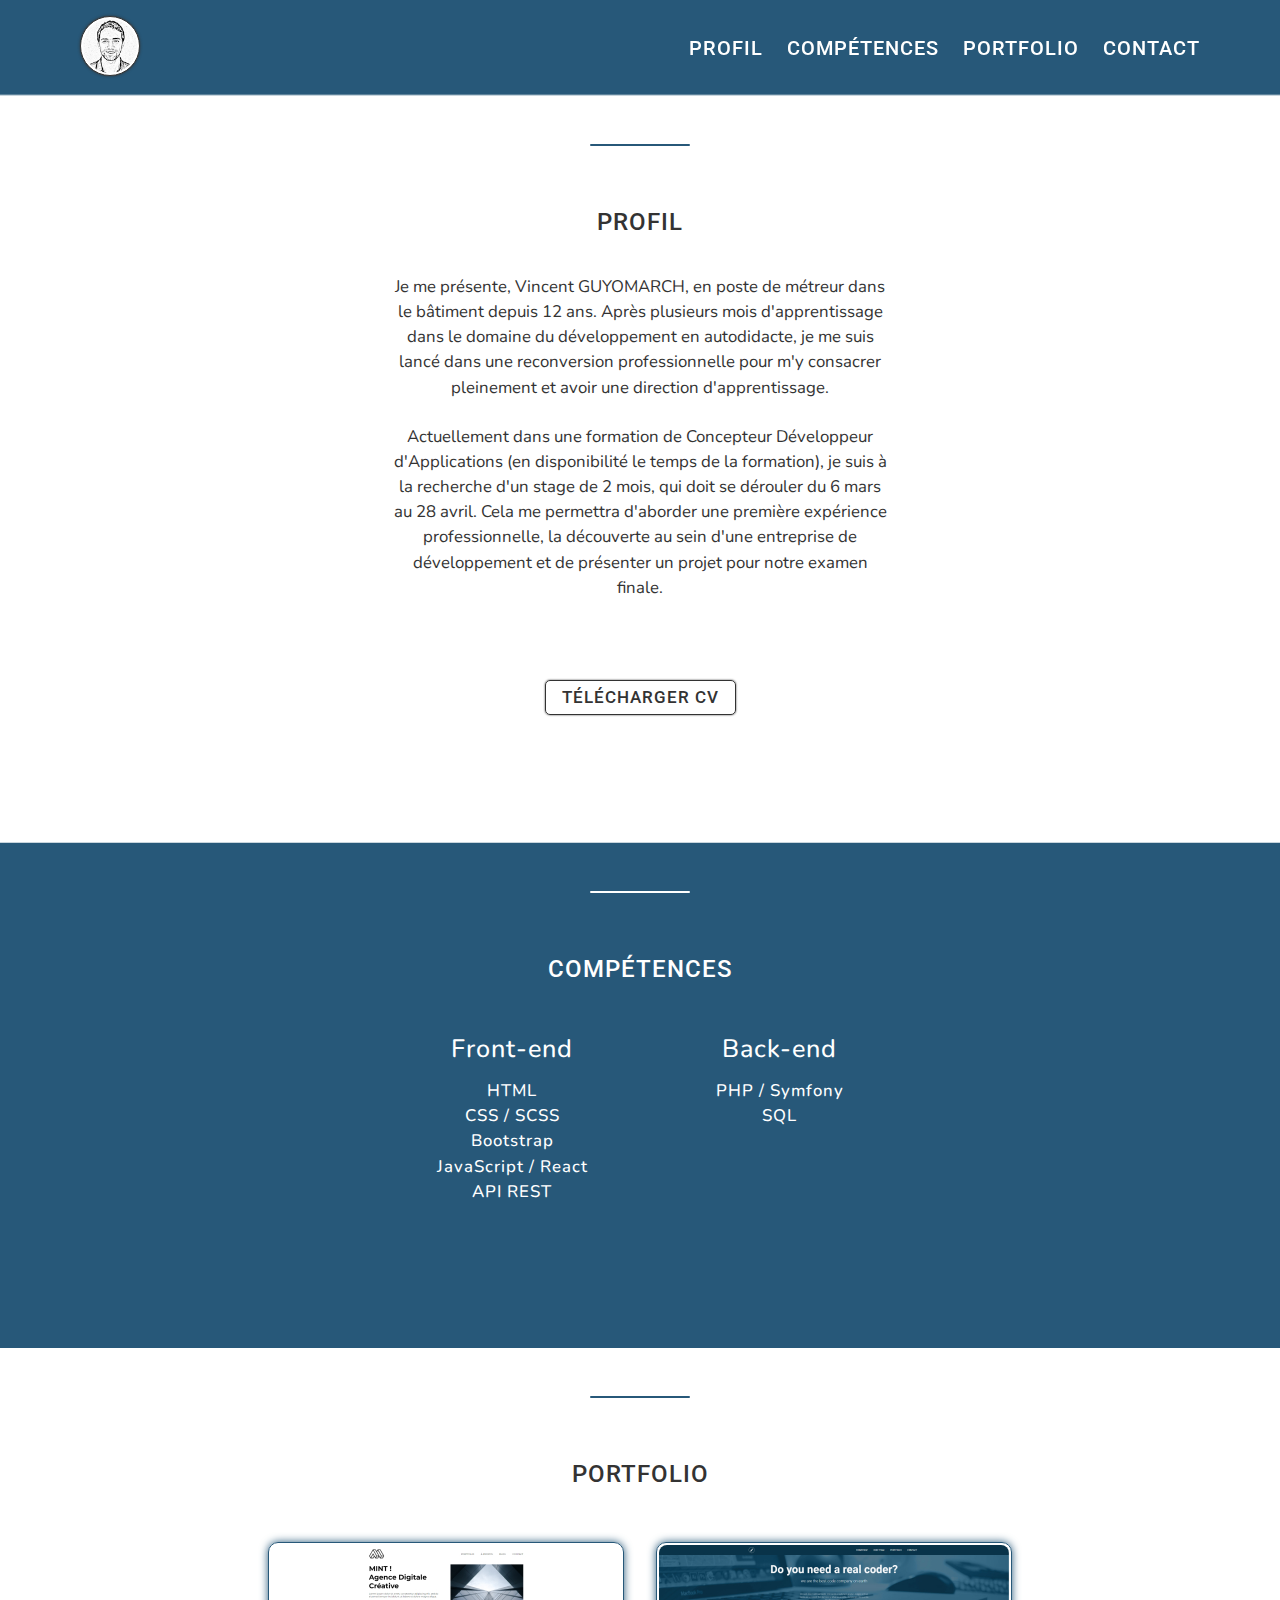
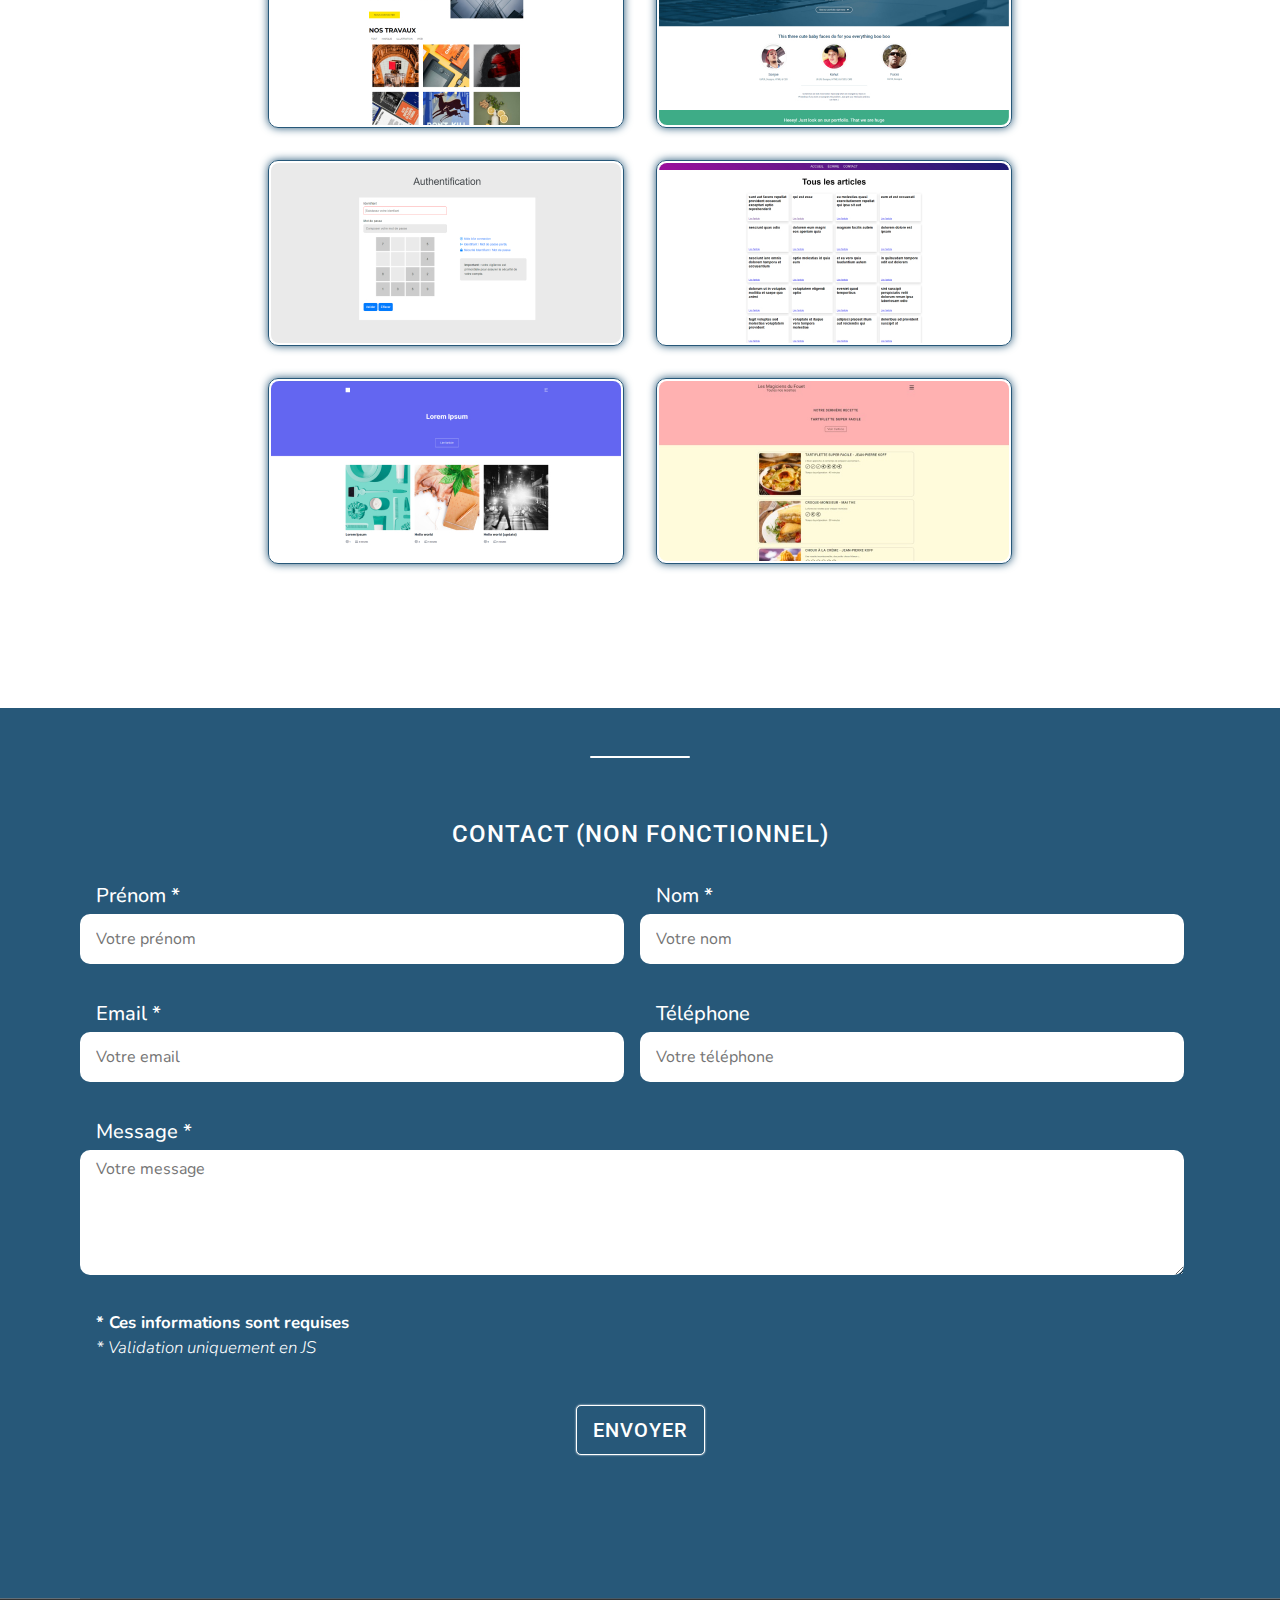
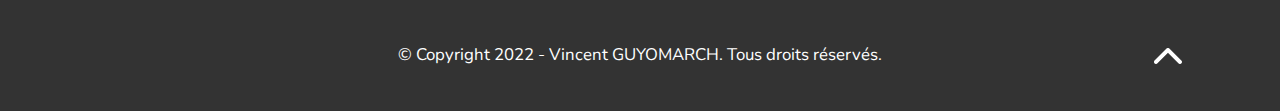
==== index.html @ 2be9b765 "modifiy .git" ====
<!DOCTYPE html>
<html lang="fr">
    <head>
        <meta charset="UTF-8">
        <meta name="viewport" content="width=device-width, initial-scale=1.0">
        <title>Portfolio</title>
        <meta name="description" content="">
        <link rel="stylesheet" href="assets/css/style.css">
        <link rel="preconnect" href="https://fonts.googleapis.com">
        <link rel="preconnect" href="https://fonts.gstatic.com" crossorigin>
        <link href="https://fonts.googleapis.com/css2?family=Nunito:ital,wght@0,200;0,300;0,400;0,500;0,600;0,700;0,800;0,900;0,1000;1,200;1,300;1,400;1,500;1,600;1,700;1,800;1,900;1,1000&family=Roboto:ital,wght@0,100;0,300;0,400;0,500;0,700;0,900;1,100;1,300;1,400;1,500;1,700;1,900&display=swap" rel="stylesheet">
    </head>

    <body class="wrapper">
        <header class="maxWidthBodyBlue">
            <a href="https://www.linkedin.com/in/vincent-guyomarch-9aa3a8105/" target="_blank"><img class="profil" src="assets/images/profil.jpg" alt="profil"></a>
            <nav>
                <ul>
                    <li><a href="#profilId">Profil</a></li>
                    <li><a href="#skillsId">Compétences</a></li>
                    <li><a href="#portfolioId">Portfolio</a></li>
                    <li><a href="#contactId">Contact</a></li>
                </ul>
                <button class="responsive-nav-btn">
                    <img src="assets/images/menu.png" alt="icone menu">
                </button>
            </nav>
        </header>

        <section class="profil" id="profilId">
            <div class="blueDivider"></div>
            <h1>Profil</h1>
            <p>
            Je me présente, Vincent GUYOMARCH, en poste de métreur dans le bâtiment depuis 12 ans. Après plusieurs mois d'apprentissage dans le domaine du développement en autodidacte, je me suis lancé dans une reconversion professionnelle pour m'y consacrer pleinement et avoir une direction d'apprentissage. 
            </p>
            <p>
            Actuellement dans une formation de Concepteur Développeur d'Applications (en disponibilité le temps de la formation), je suis à la recherche d'un stage de 2 mois, qui doit se dérouler du 6 mars au 28 avril.
            Cela me permettra d'aborder une première expérience professionnelle, la découverte au sein d'une
            entreprise de développement et de présenter un projet pour notre examen finale. 
            </p>
            <a href="assets/documents/CV_developpeur.pdf" target="_blank">Télécharger CV</a>
        </section>
        
        <section class="maxWidthBodyBlue skills" id="skillsId">
            <div class="whiteDivider"></div>
            <h1>Compétences</h1>
            <div class="containerSkills">
                <div class="cardSkills">
                    <h2>Front-end</h2>
                    <ul>
                        <li>HTML</li>
                        <li>CSS / SCSS</li>
                        <li>Bootstrap</li>
                        <li>JavaScript / React</li>
                        <li>API REST</li>
                    </ul>
                </div>
                <div class="cardSkills">
                    <h2>Back-end</h2>
                    <ul>
                        <li>PHP / Symfony</li>
                        <li>SQL</li>
                    </ul>
                </div>
            </div>
        </section>
        
        <section class="portfolio" id="portfolioId">
            <div class="blueDivider"></div>
            <h1>Portfolio</h1>
            <div class="containerPortfolio">
                <article>
                    <img src="assets/images/mint.jpg" alt="mint">
                    <div class="overlay">
                        <p>HTML / CSS</p>
                        <a href="https://vinyug.github.io/MINT/" target="_blank">Visiter</a>
                    </div>
                </article>
                
                <article>
                    <img src="assets/images/codeCompany.jpg" alt="Code company">
                    <div class="overlay">
                        <p>Bootstrap</p>
                        <a href="https://vinyug.github.io/tp-Code_Company/" target="_blank">Visiter</a>
                    </div>
                </article>
                
                <article>
                    <img src="assets/images/authentificator.jpg" alt="authentificator">
                    <div class="overlay">
                        <p>
                        HTML / CSS / JS / API REST <br>
                        login : eric@free.fr / 123456
                        </p>
                        
                        <a href="https://vinyug.github.io/authentificator/" target="_blank">Visiter</a>
                    </div>
                </article>
                
                <article>
                    <img src="assets/images/reactApp.jpg" alt="reactApp">
                    <div class="overlay">
                        <p>HTML / CSS / React</p>
                        <a href="https://vinyug.github.io/blog-react" target="_blank">Visiter</a>
                    </div>
                </article>
                
                <article>
                    <img src="assets/images/square.jpg" alt="square">
                    <div class="overlay">
                        <p>HTML / CSS / PHP</p>
                        <a href="https://github.com/Vinyug/square-site" target="_blank">GitHub</a>
                    </div>
                </article>

                <article>
                    <img src="assets/images/magiciens-du-fouet.jpg" alt="magiciens-du-fouet">
                    <div class="overlay">
                        <p>HTML / CSS / JS / PHP</p>
                        <a href="https://github.com/Vinyug/les_magiciens_du_fouet" target="_blank">GitHub</a>
                    </div>
                </article>
            </div>

        </section>

        <section class="maxWidthBodyBlue contact" id="contactId">
            <div class="whiteDivider"></div>
            <h1>Contact (non fonctionnel)</h1>
            <form id="contact-form" method="post" action="" role="form">
                <div class="inputFlex">
                    <label for="firstname">Prénom *</label>
                    <input type="text" id="firstname" name="firstname" class="" placeholder="Votre prénom" value="">
                    <p class="comments" id="commentFirstname"></p>
                </div>
                
                <div class="inputFlex">
                    <label for="name">Nom *</label>
                    <input type="text" id="name" name="name" class="" placeholder="Votre nom" value="">
                    <p class="comments" id="commentName"></p>
                </div>
                
                <div class="inputFlex">
                    <label for="email">Email *</label>
                    <input type="email" id="email" name="email" class="" placeholder="Votre email" value="">
                    <p class="comments" id="commentEmail"></p>
                </div>
                
                <div class="inputFlex">
                    <label for="phone">Téléphone</label>
                    <input type="tel" id="phone" name="phone" class="" placeholder="Votre téléphone" value="">
                    <p class="comments" id="commentPhone"></p>
                </div>
                
                <div class="textareaFlex">
                    <label for="message">Message *</label>
                    <textarea id="message" name="message" class="" placeholder="Votre message" style="height: 125px;"></textarea>
                    <p class="comments" id="commentMessage"></p>
                </div>
                    
                <span>* Ces informations sont requises</span>
                <span style="font-style: italic; font-weight: 300; margin-top: 0.5rem;">* Validation uniquement en JS</span>

                <input type="button" value="Envoyer">
            </form>
        </section>

        <footer class="maxWidthBodyDark">
            <p>© Copyright 2022 - Vincent GUYOMARCH. Tous droits réservés.</p>
            <a href="#"><img src="assets/images/chevron-up.png" alt="chevron up"></a>
        </footer>

        <script src="assets/js/main.js"></script>
    </body>
</html>
---- assets/css/style.css ----
:root {
    /* debug */
    --alphaColorForDebug: 1;
    /* --gridImageForDebug: url('grid-16x16.png'); */

    /* Wrapper */
    --wrapper: 1120px;

    /* Global colors */
    --white: rgba(255, 255, 255, 1);
    --dark: rgba(51, 51, 51, 1);
    --blue: rgb(39, 88, 121, 1);

    /* Fonts */
    --title: 'Roboto', sans-serif;
    --text: 'Nunito', sans-serif;

}

/* Global */
*, ::after, ::before {
    scroll-padding-top: 95px;
    margin: 0;
    padding: 0;
    box-sizing: border-box;
    font-weight: normal;
    scroll-behavior: smooth;
}
body {
    display: flex;
    flex-direction: column;
    opacity: var(--alphaColorForDebug);
    background-image: var(--gridImageForDebug);
    background-color: var(--white);
    color: var(--dark);
    font-family: var(--text);
    font-size: 1.05rem;
    line-height: 1;
}
.maxWidthBodyBlue {
    background-color: var(--blue);
    box-shadow: 0 0 0 100vmax var(--blue);
    clip-path: inset(0 -100vmax);
}
.maxWidthBodyDark {
    background-color: var(--dark);
    box-shadow: 0 0 0 100vmax var(--dark);
    clip-path: inset(0 -100vmax);
}
.wrapper {
    margin-inline: max(2rem, 50% - var(--wrapper)/2);
}
img {
    max-width: 100%;
    height: auto;
}
section {
    display: flex;
    flex-direction: column;
    text-align: center;
    align-items: center;
    padding-bottom: 4rem;
}
section h1 {
    font-family: var(--title);
    text-transform: uppercase;
    font-size: 1.5rem;
    margin-bottom: 1.5rem;
    font-weight: 500;
    letter-spacing: 1px;
}
.blueDivider {
    margin: 3rem 0 4rem 0;
    width: 100px;
    border-top: 2px solid var(--blue);
    border-radius: 1px;
    
}
.whiteDivider {
    margin: 3rem 0 4rem 0;
    width: 100px;
    border-top: 2px solid var(--white); 
    border-radius: 1px;
}

/* HEADER */
header {
    position: sticky;
    top: 0;
    z-index: 1;
    display: flex;
    justify-content: space-between;
    text-align: center;
    align-items: center;
    padding : 1rem 0;
}
header::after {
    content: "";
    position: absolute;
    bottom: 0;
    border-bottom: 1px solid var(--white);
    box-shadow: 0 0 0 100vmax var(--white);
    clip-path: inset(0 -100vmax);
}
header img.profil {
    width: 60px;
    padding: 2px;
    border: 1px solid var(--dark);
    background-color: var(--white);
    border-radius: 50%;
    box-shadow: 0 0 3px var(--dark);
}
nav ul {
    display: flex;
    justify-content: end;
    list-style-type: none;
}
nav li a {
    font-family: var(--title);
    color: var(--white);
    text-decoration: none;
    text-transform: uppercase;
    font-size: 1.25rem;
    font-weight: 500;
    letter-spacing: 1px;
    margin-left: 1.5rem;
}
nav li a:hover {
    border-bottom: 2px solid var(--white);
    padding-bottom: 0.25rem;
    transition: all 0.3s;
}
.responsive-nav-btn {
    display: none;
    position: absolute;
    top: 32px;
    right: 0;
    width: 32px;
    height: 32px;
    border: none;
    outline: none;
    cursor: pointer;
    background: transparent;
  }
@media screen and (max-width: 807px) {
    .responsive-nav-btn {
        display: block;
    }
    header {
        flex-direction: column;
        align-items: center;
        text-align: center;
    }
    header img.profil {
        position: absolute;
        left: 0;
    }
    nav {
        margin-top: 63px;
    }
    nav ul {
        display: none;
        flex-direction: column;
    }
    nav ul li  {
        margin: 1rem 0;
    }
    nav ul li a {
        margin-left: 0;
    }
    .active-nav {
        display: flex;
    }
}

/* SECTION PROFIL */
section.profil p {
    max-width: 500px;
    margin: 1rem 0 0.5rem 0;
    line-height: 1.5;
}
section.profil p:nth-child(4) {
    max-width: 500px;
    margin: 1rem 0 5rem 0;
    line-height: 1.5;
}
section.profil a {
    color: var(--dark);
    font-family: var(--title);
    font-weight: 500;
    text-decoration: none;
    text-transform: uppercase;
    border: 1px solid var(--dark);
    border-radius: 5px;
    box-shadow: 0 0 2px var(--dark);
    padding: 0.5rem 1rem;
    margin-bottom: 4rem;
    letter-spacing: 1px;
    transition: all 0.4s;
}
section.profil a:hover {
    color: var(--blue);
    border-color: var(--blue);
    box-shadow: 0 0 8px var(--blue);
    transition: all 0.4s;
}

/* SECTION SKILLS */
section.skills {
    color: var(--white);
}
section.skills .containerSkills {
    display: flex;
    justify-content: center;
    text-align: center;
    align-items: flex-start;
    gap: 8rem;
    margin: 2rem 0 5rem 0;
}
section.skills .containerSkills h2 {
    font-weight: 500;
    margin-bottom: 1rem;
    letter-spacing: 1px;
}
section.skills .containerSkills ul li {
    list-style-type: none;
    line-height: 1.5;
    font-weight: 500;
    letter-spacing: 1px;
}
@media screen and (max-width: 807px) {
    section.skills .containerSkills {
        flex-direction: column;
        align-items: center;
        gap: 4rem;
    }
}

/* SECTION PORTFOLIO */
section.portfolio .containerPortfolio {
    display: flex;
    flex-wrap: wrap;
    justify-content: center;
    text-align: center;
    align-items: center;
    gap: 2rem;
    margin: 2rem 0 5rem 0;
}
section.portfolio article {
    position: relative;
    width: 356px;
    height: 186px;
    border: 1px solid var(--blue);
    padding: 2px;
    border-radius: 10px;
    box-shadow: 0 0 8px var(--blue);
    transition: all 0.5s;
}
section.portfolio article img {
    width: 350px;
    height: 180px;
    border-radius: 8px;
}
section.portfolio article .overlay {
    opacity: 0;
    transition: opacity 0.5s;
}
section.portfolio article:hover {
    transform: scale(1.08);
    transition: all 0.5s;
}
section.portfolio article:hover .overlay {
    display: block;
    position: absolute;
    border-radius: 8px;
    height: 98%;
    width: 99%;
    top: 50%;
    left: 50%;
    transform: translate(-50%, -50%);
    background-color: var(--blue);
    opacity: 0.8;
    transition: opacity 0.5s;
}
section.portfolio article .overlay p {
    position: absolute;
    width: 300px;
    top: 40%;
    left: 50%;
    transform: translate(-50%, -50%);
    color: var(--white);
    font-weight: 500;
}
section.portfolio article .overlay a {
    position: absolute;
    width: 120px;
    top: 70%;
    left: 50%;
    transform: translate(-50%, -50%);
    text-decoration: none;
    color: var(--white);
    padding: 0.5rem 0;
    border: 1px solid var(--white);
    border-radius: 5px;
    font-weight: 500;
}
@media screen and (max-width: 445px) {
    section.portfolio article {
        max-width: 226px;
        height: auto;
    }
    section.portfolio article img {
        max-width: 220px;
        height: auto;
    }
    section.portfolio article p {
        font-size: 0.8rem;
    }
}

/* SECTION CONTACT */
section.contact {
    color: var(--white);
}
section.contact form {
    margin: 1rem 0 5rem 0;
    display: flex;
    flex-direction: row;
    flex-wrap: wrap;
    justify-content: start;
    text-align: center;
    align-items: center;
    width: 100%;
}
section.contact form .inputFlex {
    display: flex;
    flex-direction: column;
    justify-content: start;
    text-align: left;
    align-items: left;
    flex: 1 0 45%;
}
section.contact form .textareaFlex {
    display: flex;
    flex-direction: column;
    justify-content: start;
    text-align: left;
    align-items: left;
    flex: 1 0 100%;
}
section.contact form label {
    margin: 0 1rem 0.5rem 1rem;
    font-size: 1.25rem;
    font-weight: 500;
}
section.contact form input, section.contact form textarea {
    font-family: var(--text);
    font-size: 1rem;
    height: 50px;
    outline: none;
    border: none;
    border-radius: 10px;
    padding: 0.5rem 1rem;
    margin: 0 1rem 2.5rem 0;
}
section.contact form input.commentError, section.contact form textarea.commentError {
    margin: 0 1rem 0 0;
}
section.contact form input:focus, section.contact form textarea:focus {
    outline: 1px solid var(--dark);
    box-shadow: 0 0 6px var(--white);
}
section.contact form .comments {
    display: none;
    height: 1.5rem;
    margin: 0.5rem 0 0.5rem 1rem;
    font-style: italic;
}
section.contact form .comments-active {
    display: block;
}
section.contact form span {
    flex: 0 0 100%;
    text-align: left;
    margin-left: 1rem;
}
section.contact form span {
    font-weight: bold;
}
section.contact form input[type="button"] {
    outline: none;
    cursor: pointer;
    color: var(--white);
    background-color: var(--blue);
    font-family: var(--title);
    font-size: 1.25rem;
    font-weight: 500;
    text-transform: uppercase;
    border: 1px solid var(--white);
    border-radius: 5px;
    box-shadow: 0 0 2px var(--white);
    margin: 3rem auto 0;
    padding: 0.5rem 1rem;
    letter-spacing: 1px;
    transition: all 0.4s;
}
section.contact form input[type="button"]:hover {
    color: var(--blue);
    background-color: var(--white);
    border-color: var(--blue);
    box-shadow: 0 0 6px var(--white);
    transition: all 0.4s;
}

@media screen and (max-width: 807px) {
    section.contact form input, section.contact form textarea {
        margin: 0 1rem 3.5rem 0;
    }
    section.contact form .comments {
        margin: 0.5rem 0 1.5rem 1rem;
    }
}
/* FOOTER */
footer {
    position: relative;
    color: var(--white);
    text-align: center;
    padding: 3rem;
}
footer a {
    position: absolute;
    bottom: 34px;
    right: 1rem;
    transition: all 0.5s;
}
footer a:hover {
    transform: scale(1.2);
    transition: all 0.5s;
    bottom: 31px;
}
@media screen and (max-width: 807px) {
    footer {
        display: flex;
        flex-direction: column;
        text-align: center;
        align-items: center;
    }
    footer p {
        order: 2;
    }
    footer a {
        position: static;
        margin-bottom: 0.5rem;
        order: 1;
    }
}
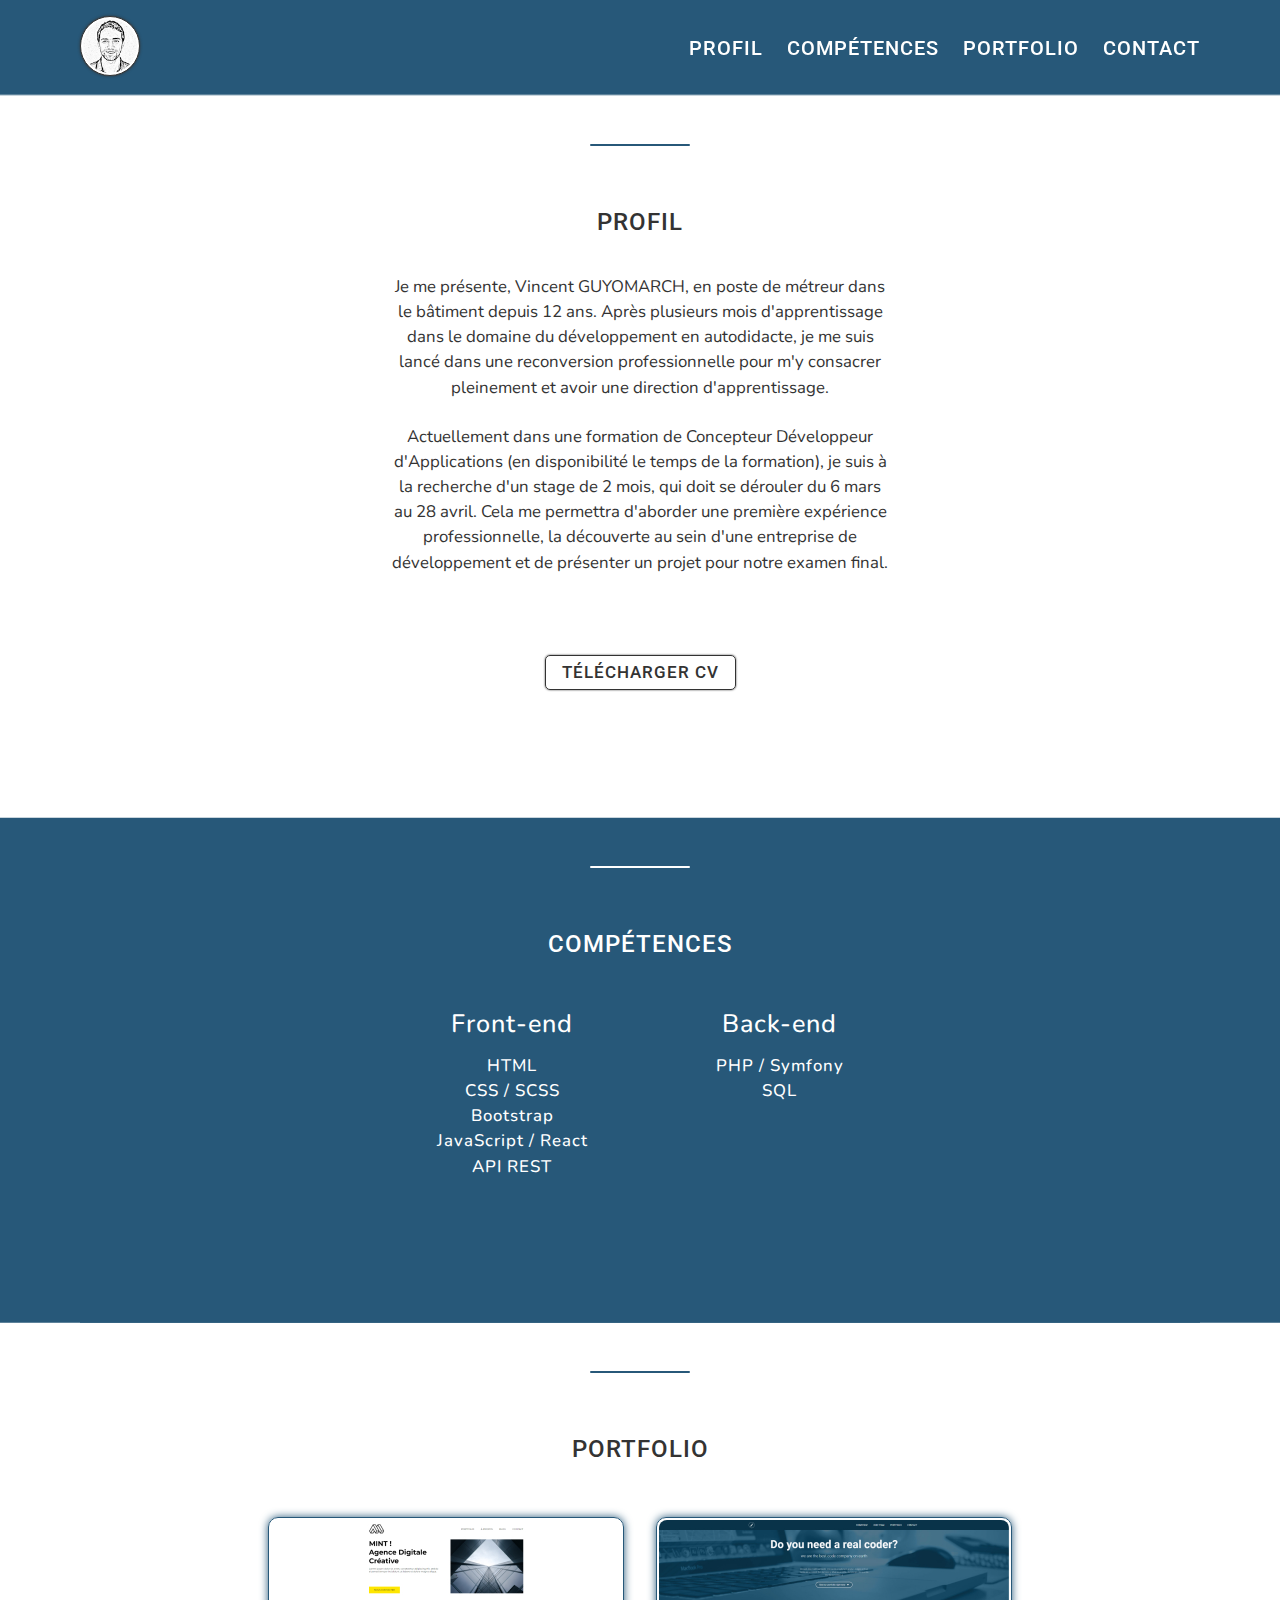
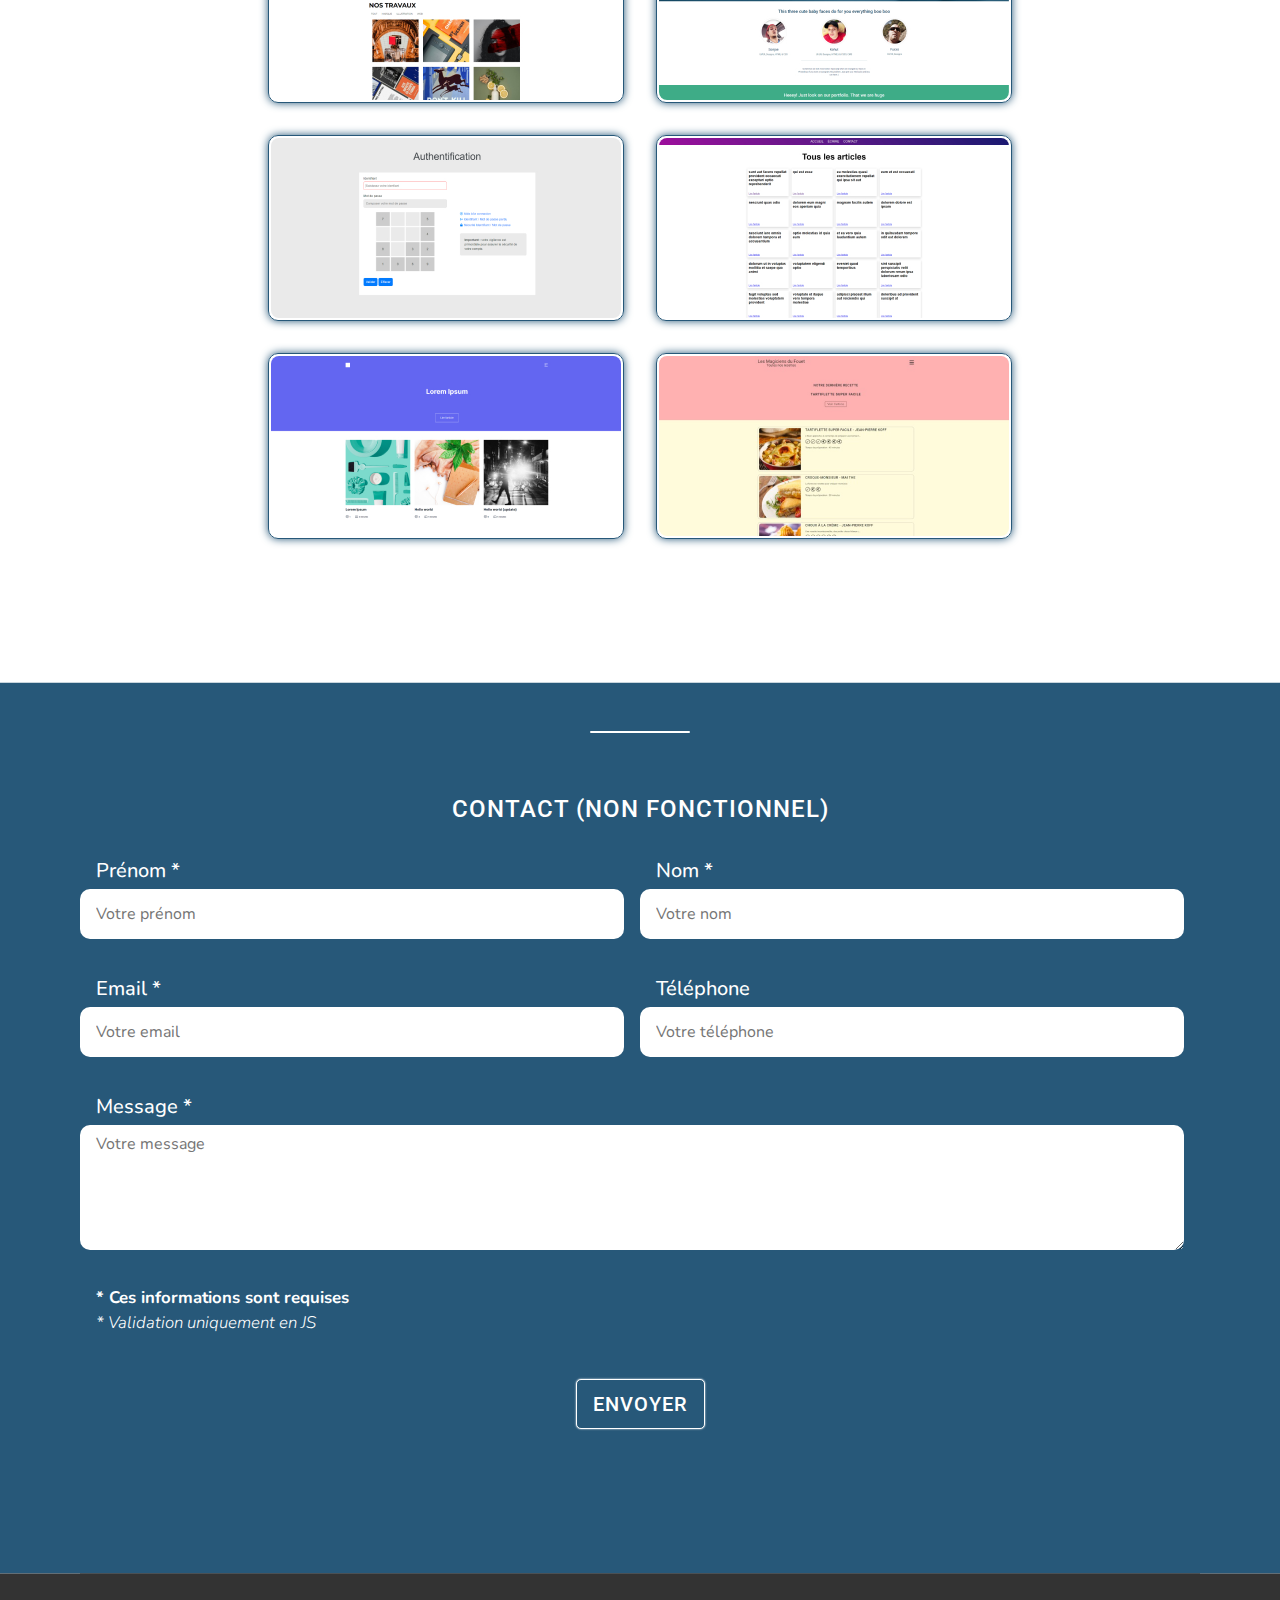
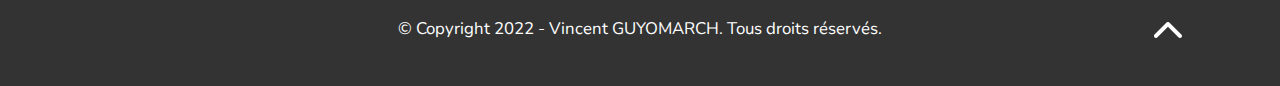
==== commit 13c4649c: "html" ====
--- a/index.html
+++ b/index.html
@@ -36,7 +36,7 @@
             <p>
             Actuellement dans une formation de Concepteur Développeur d'Applications (en disponibilité le temps de la formation), je suis à la recherche d'un stage de 2 mois, qui doit se dérouler du 6 mars au 28 avril.
             Cela me permettra d'aborder une première expérience professionnelle, la découverte au sein d'une
-            entreprise de développement et de présenter un projet pour notre examen finale. 
+            entreprise de développement et de présenter un projet pour notre examen final. 
             </p>
             <a href="assets/documents/CV_developpeur.pdf" target="_blank">Télécharger CV</a>
         </section>
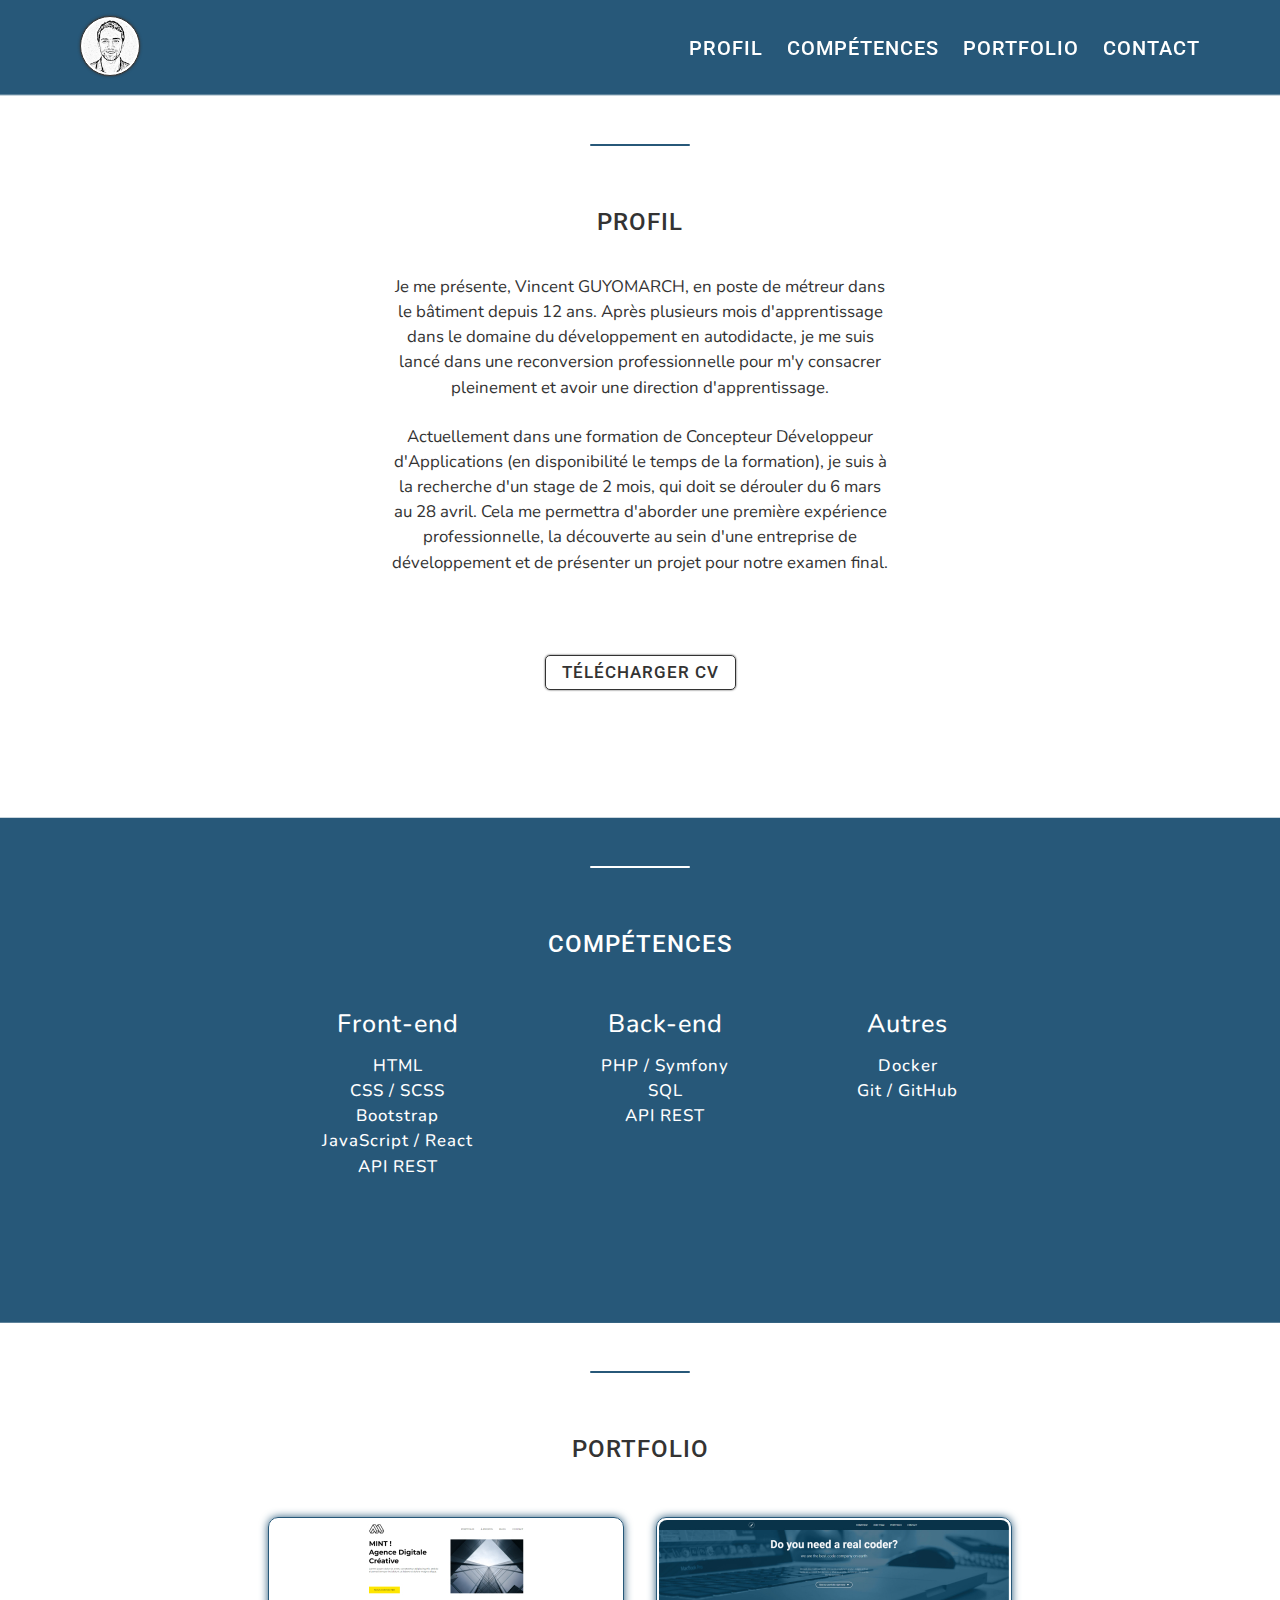
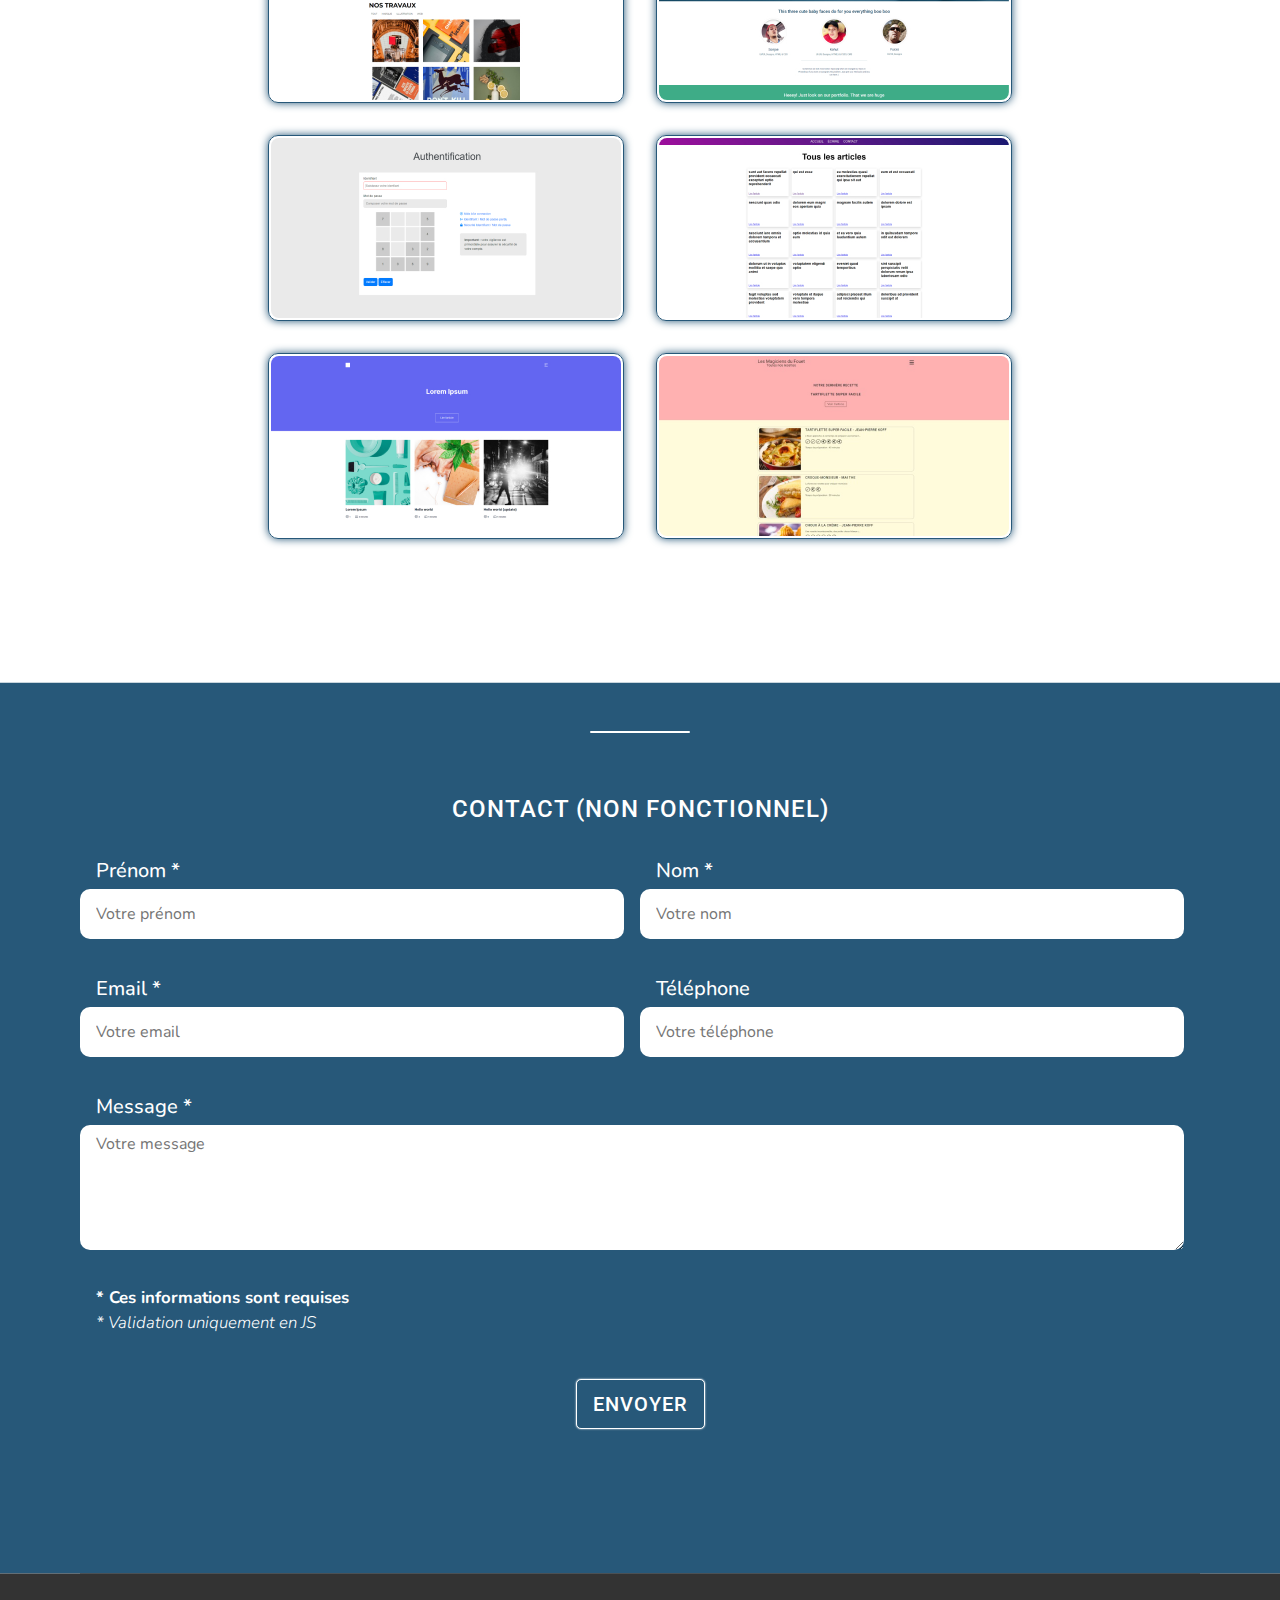
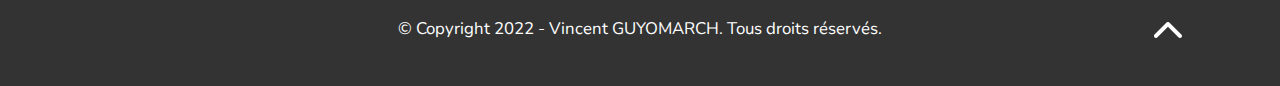
==== commit 5464dedf: "update 26/01/2023" ====
--- a/index.html
+++ b/index.html
@@ -60,6 +60,14 @@
                     <ul>
                         <li>PHP / Symfony</li>
                         <li>SQL</li>
+                        <li>API REST</li>
+                    </ul>
+                </div>
+                <div class="cardSkills">
+                    <h2>Autres</h2>
+                    <ul>
+                        <li>Docker</li>
+                        <li>Git / GitHub</li>
                     </ul>
                 </div>
             </div>
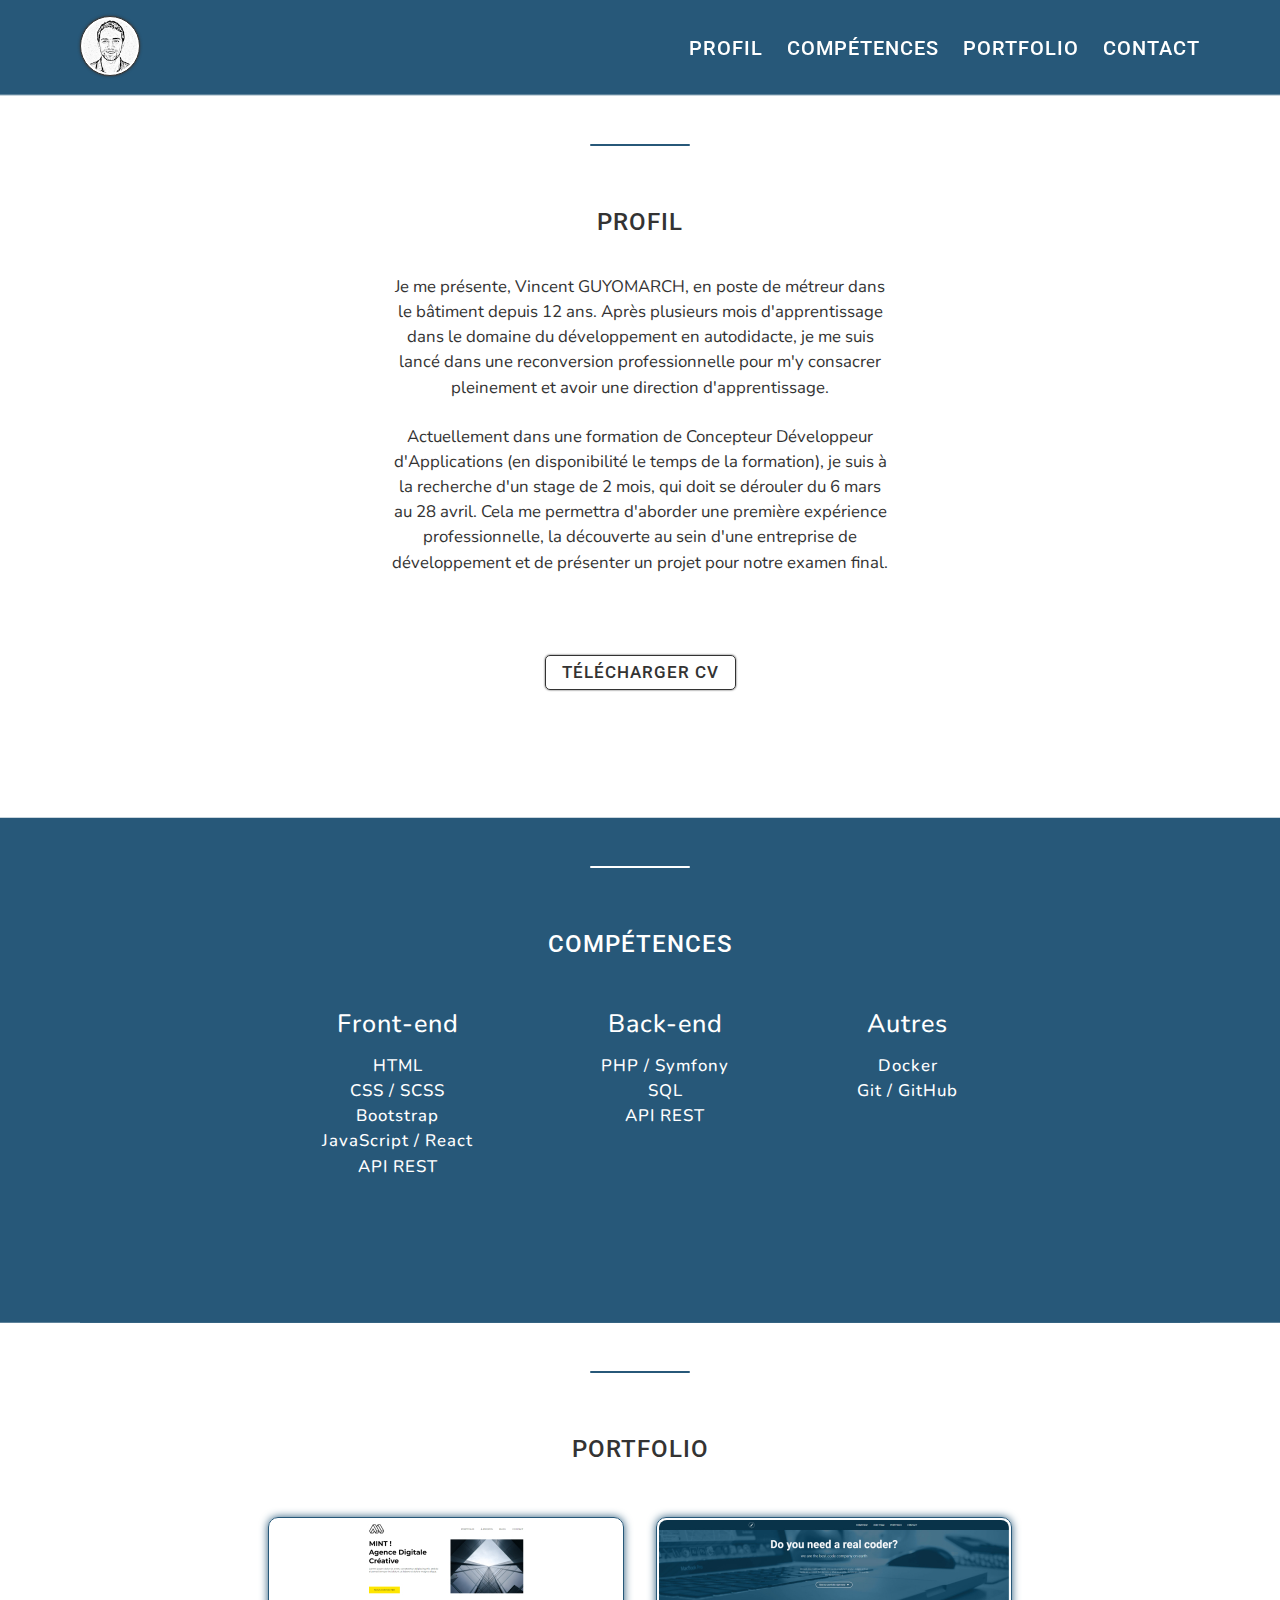
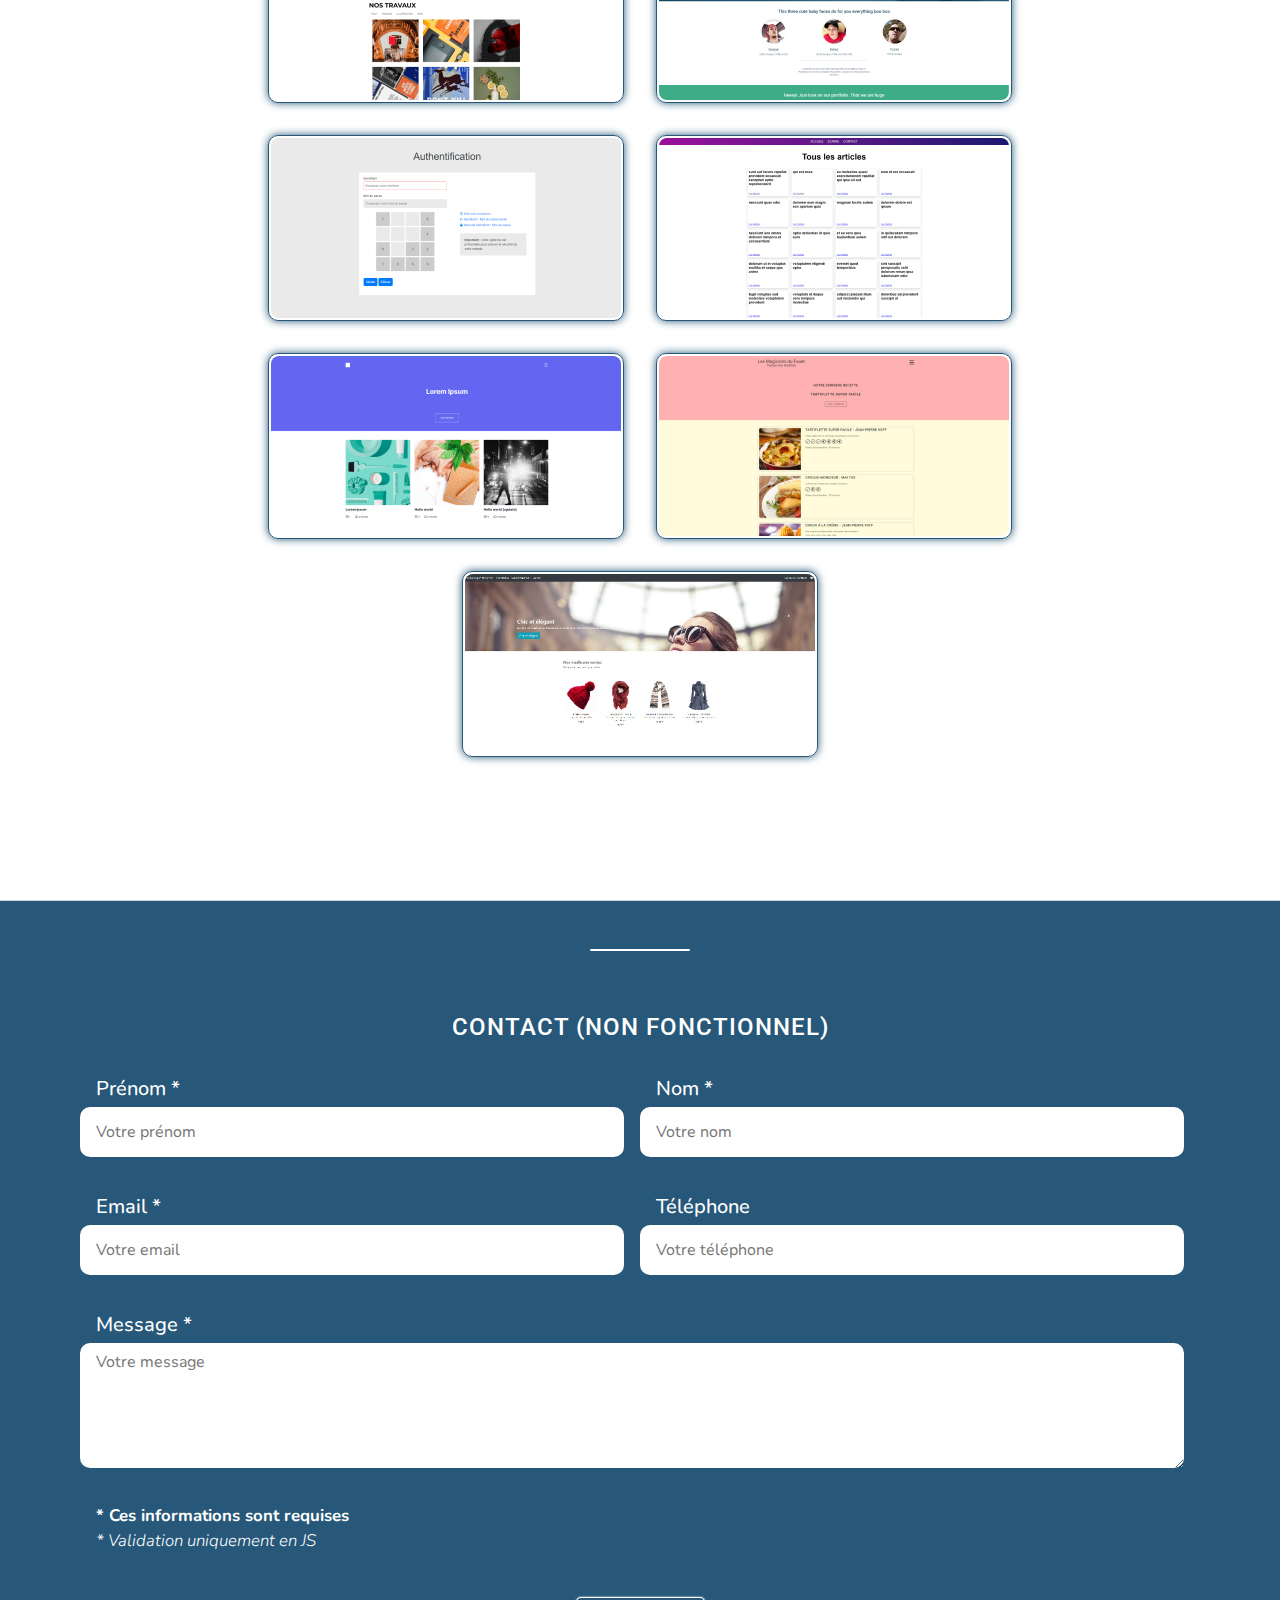
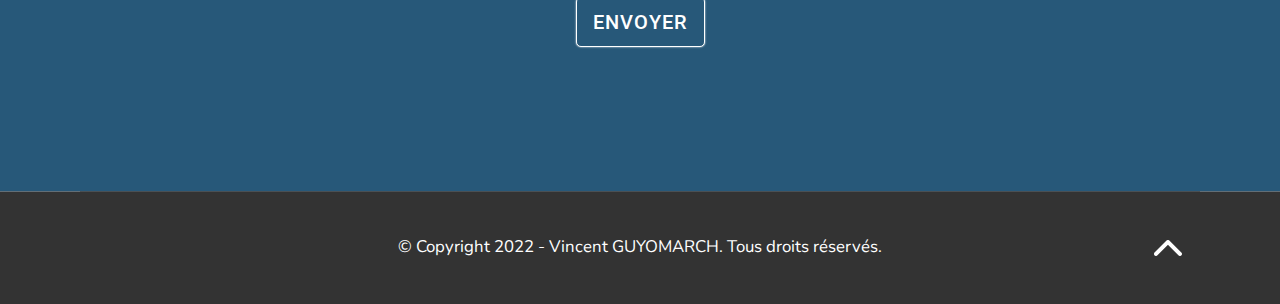
==== commit f1c8210f: "update la boutique francaise symfony" ====
--- a/index.html
+++ b/index.html
@@ -128,6 +128,14 @@
                         <a href="https://github.com/Vinyug/les_magiciens_du_fouet" target="_blank">GitHub</a>
                     </div>
                 </article>
+
+                <article>
+                    <img src="assets/images/la-boutique-francaise.jpg" alt="la-boutique-française">
+                    <div class="overlay">
+                        <p>Symfony</p>
+                        <a href="https://github.com/Vinyug/la-boutique-francaise" target="_blank">GitHub</a>
+                    </div>
+                </article>
             </div>
 
         </section>
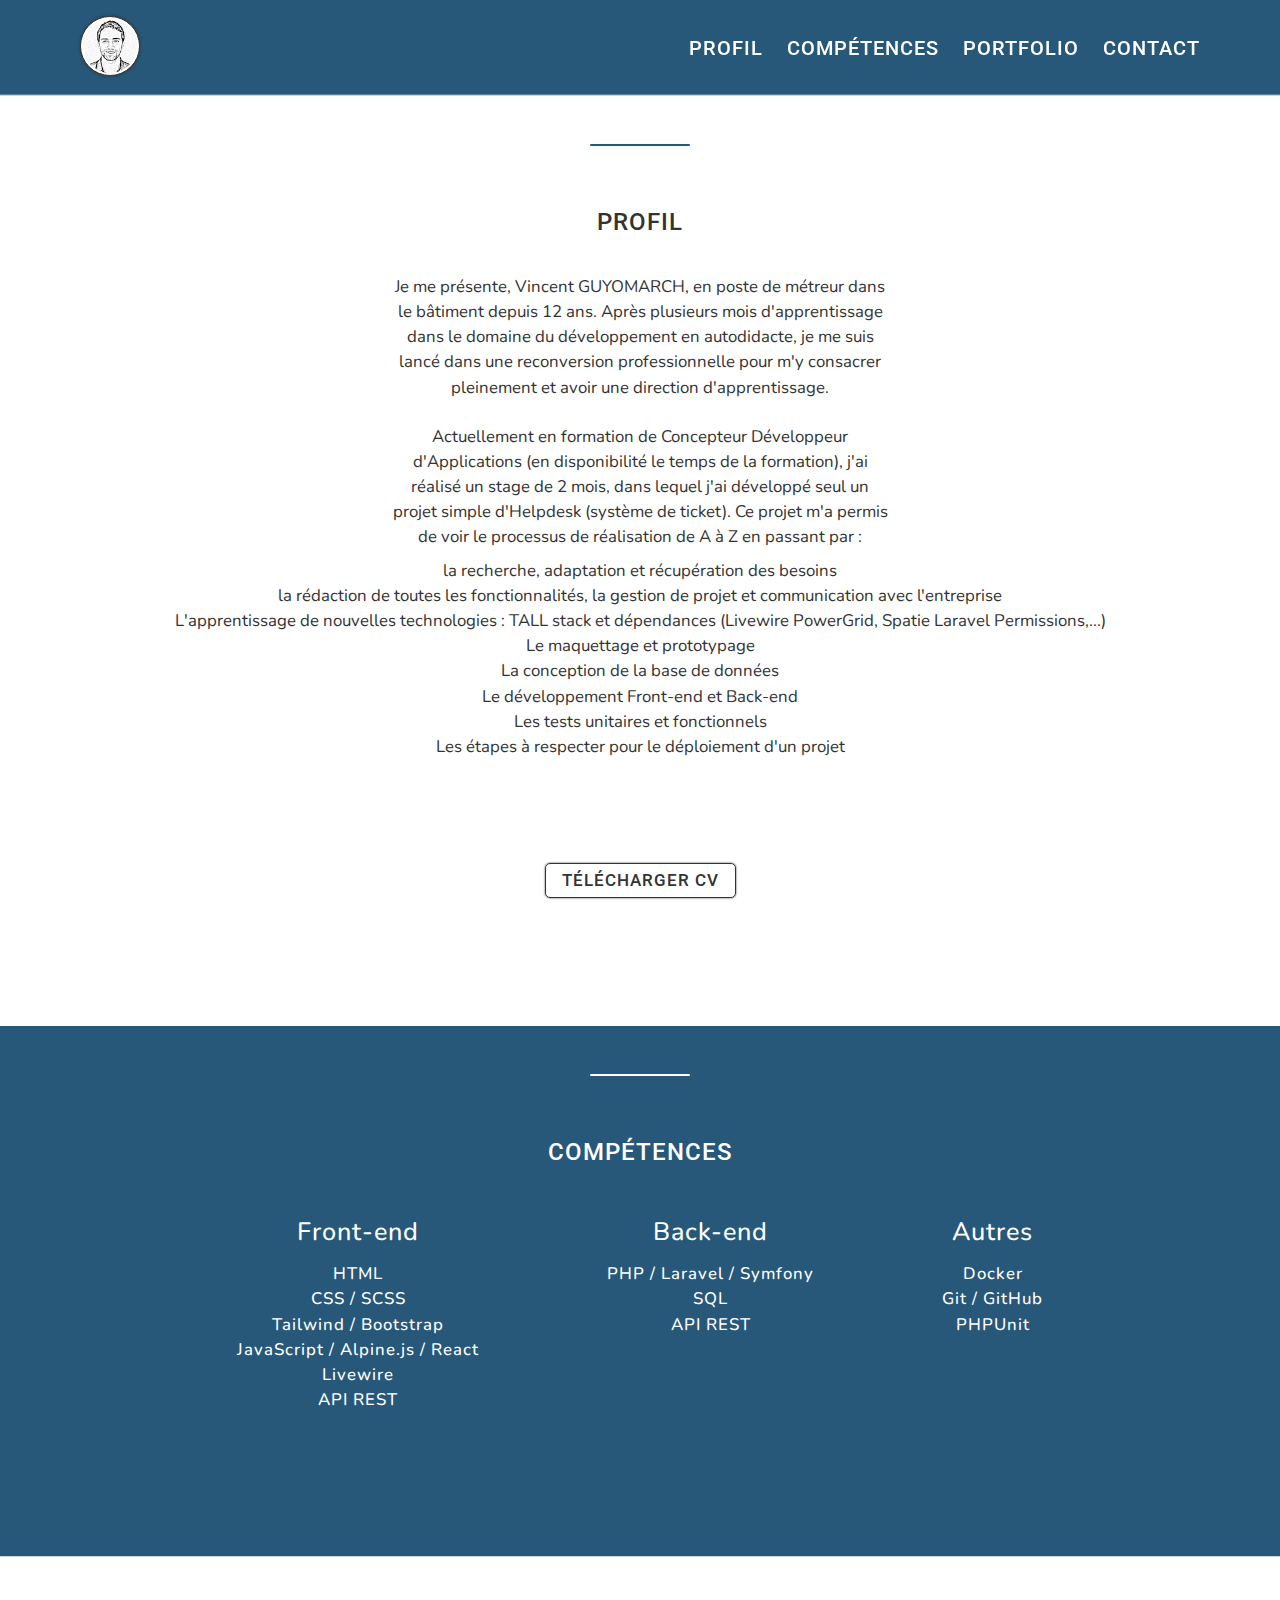
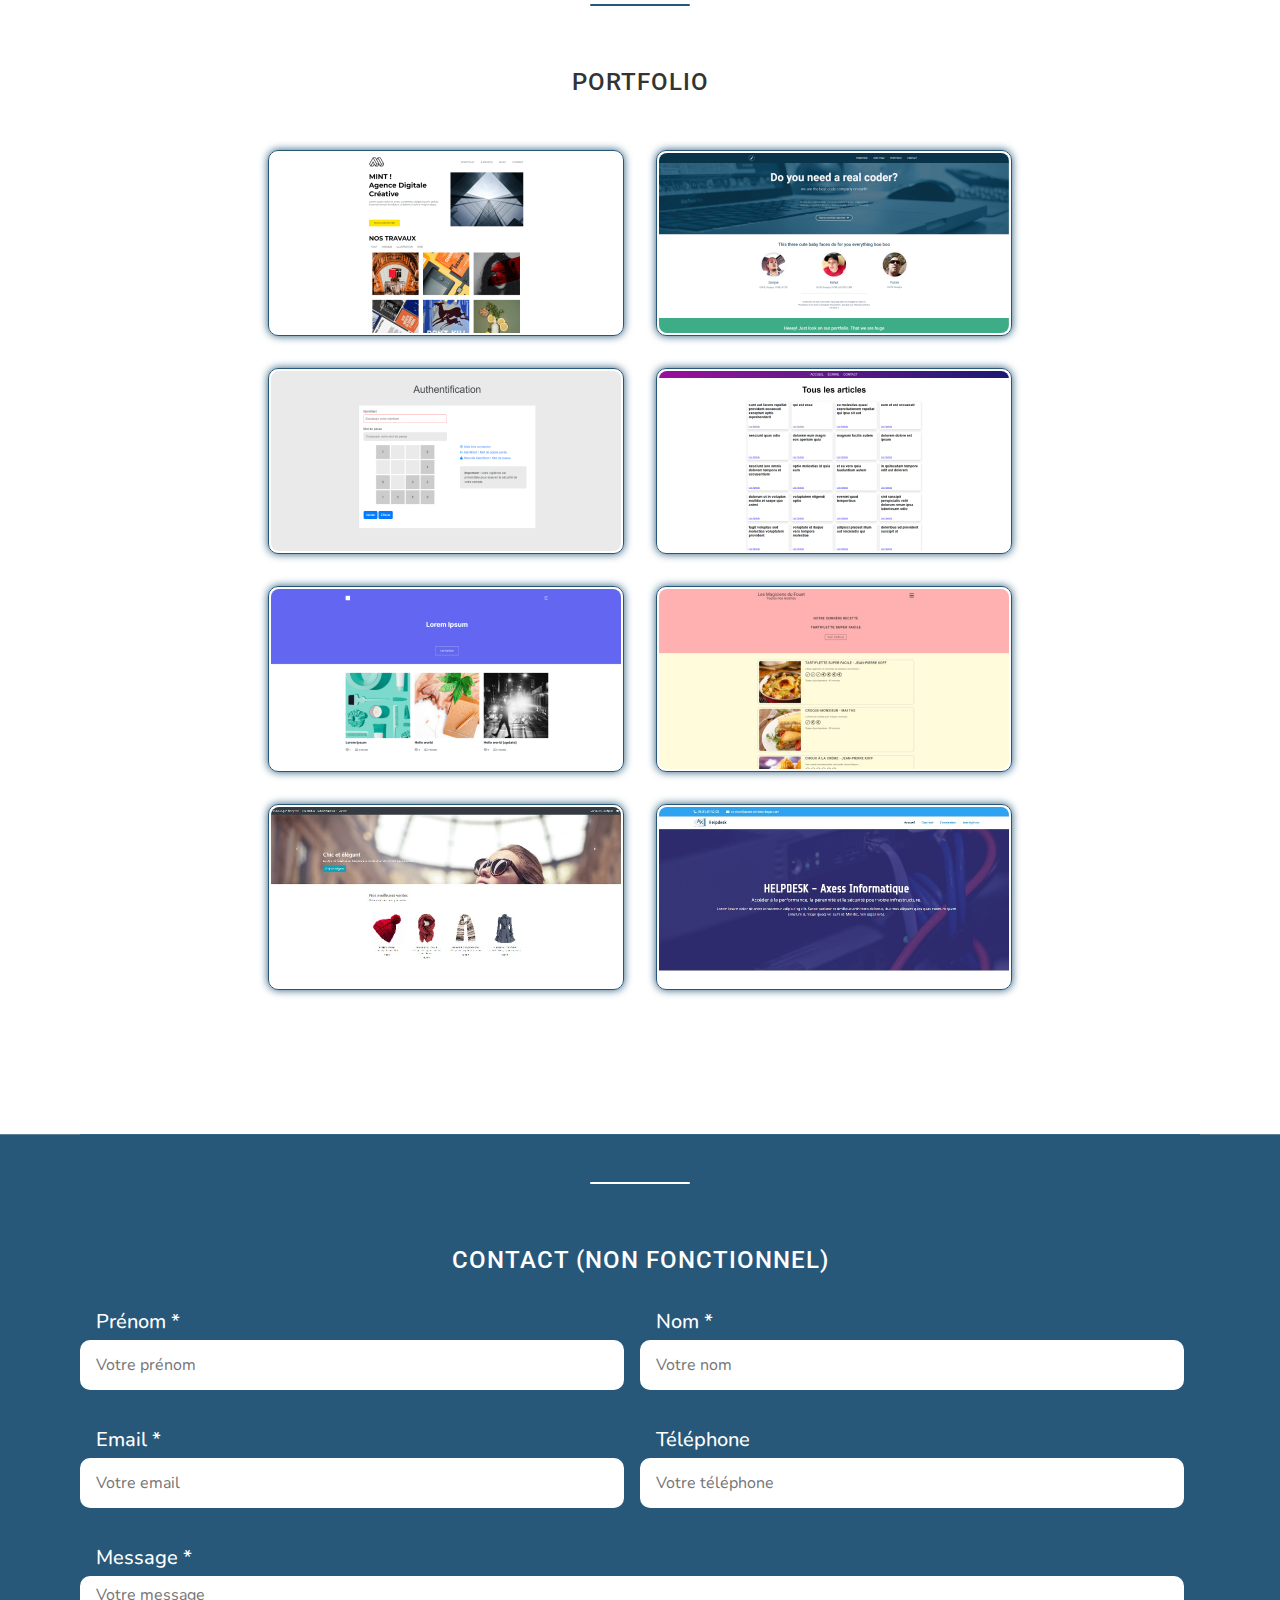
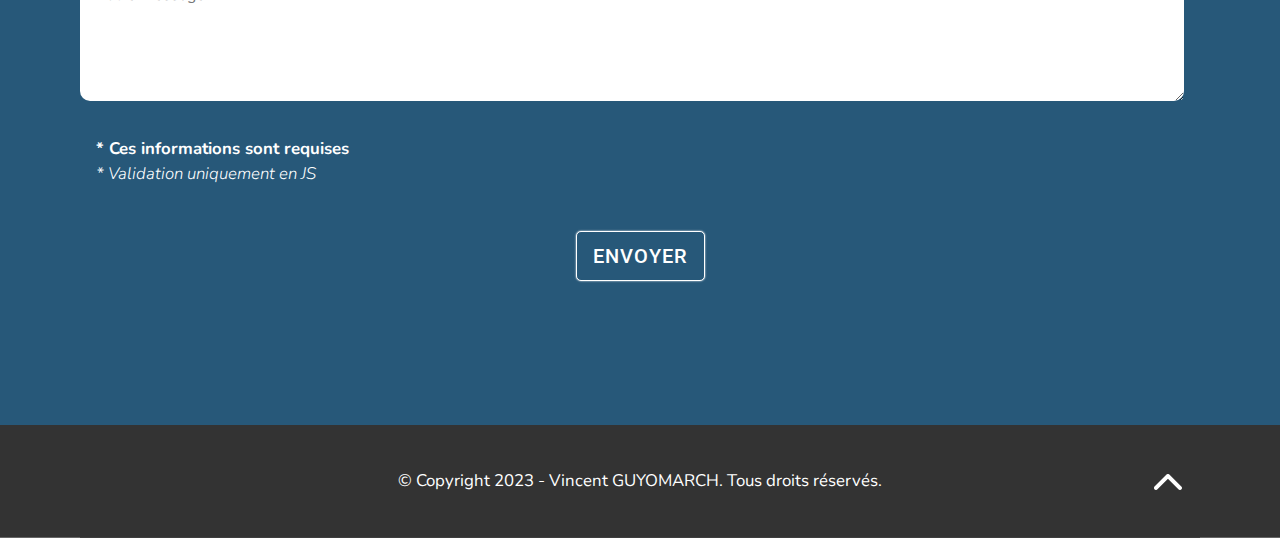
==== commit 8860364d: "update" ====
--- a/index.html
+++ b/index.html
@@ -33,11 +33,22 @@
             <p>
             Je me présente, Vincent GUYOMARCH, en poste de métreur dans le bâtiment depuis 12 ans. Après plusieurs mois d'apprentissage dans le domaine du développement en autodidacte, je me suis lancé dans une reconversion professionnelle pour m'y consacrer pleinement et avoir une direction d'apprentissage. 
             </p>
+
             <p>
-            Actuellement dans une formation de Concepteur Développeur d'Applications (en disponibilité le temps de la formation), je suis à la recherche d'un stage de 2 mois, qui doit se dérouler du 6 mars au 28 avril.
-            Cela me permettra d'aborder une première expérience professionnelle, la découverte au sein d'une
-            entreprise de développement et de présenter un projet pour notre examen final. 
+            Actuellement en formation de Concepteur Développeur d'Applications (en disponibilité le temps de la formation), j'ai réalisé un stage de 2 mois, dans lequel j'ai développé seul un projet simple d'Helpdesk (système de ticket).
+            Ce projet m'a permis de voir le processus de réalisation de A à Z en passant par :
+                <ul>
+                    <li>la recherche, adaptation et récupération des besoins</li>
+                    <li>la rédaction de toutes les fonctionnalités, la gestion de projet et communication avec l'entreprise</li>
+                    <li>L'apprentissage de nouvelles technologies : TALL stack et dépendances (Livewire PowerGrid, Spatie Laravel Permissions,...)</li>
+                    <li>Le maquettage et prototypage</li>
+                    <li>La conception de la base de données</li>
+                    <li>Le développement Front-end et Back-end</li>
+                    <li>Les tests unitaires et fonctionnels</li>
+                    <li>Les étapes à respecter pour le déploiement d'un projet</li>
+                </ul>
             </p>
+
             <a href="assets/documents/CV_developpeur.pdf" target="_blank">Télécharger CV</a>
         </section>
         
@@ -50,15 +61,16 @@
                     <ul>
                         <li>HTML</li>
                         <li>CSS / SCSS</li>
-                        <li>Bootstrap</li>
-                        <li>JavaScript / React</li>
+                        <li>Tailwind / Bootstrap</li>
+                        <li>JavaScript / Alpine.js / React</li>
+                        <li>Livewire</li>
                         <li>API REST</li>
                     </ul>
                 </div>
                 <div class="cardSkills">
                     <h2>Back-end</h2>
                     <ul>
-                        <li>PHP / Symfony</li>
+                        <li>PHP / Laravel / Symfony</li>
                         <li>SQL</li>
                         <li>API REST</li>
                     </ul>
@@ -68,6 +80,7 @@
                     <ul>
                         <li>Docker</li>
                         <li>Git / GitHub</li>
+                        <li>PHPUnit</li>
                     </ul>
                 </div>
             </div>
@@ -136,6 +149,17 @@
                         <a href="https://github.com/Vinyug/la-boutique-francaise" target="_blank">GitHub</a>
                     </div>
                 </article>
+
+                <article>
+                    <img src="assets/images/helpdesk-axess-informatique.jpg" alt="helpdesk">
+                    <div class="overlay">
+                        <p>
+                        TALL stack <br>
+                        (déploiement à venir)
+                        </p>
+                        <a href="https://github.com/Vinyug/helpdesk" target="_blank">GitHub</a>
+                    </div>
+                </article>
             </div>
 
         </section>
@@ -182,7 +206,7 @@
         </section>
 
         <footer class="maxWidthBodyDark">
-            <p>© Copyright 2022 - Vincent GUYOMARCH. Tous droits réservés.</p>
+            <p>© Copyright 2023 - Vincent GUYOMARCH. Tous droits réservés.</p>
             <a href="#"><img src="assets/images/chevron-up.png" alt="chevron up"></a>
         </footer>
 
--- a/assets/css/style.css
+++ b/assets/css/style.css
@@ -179,11 +179,6 @@
     margin: 1rem 0 0.5rem 0;
     line-height: 1.5;
 }
-section.profil p:nth-child(4) {
-    max-width: 500px;
-    margin: 1rem 0 5rem 0;
-    line-height: 1.5;
-}
 section.profil a {
     color: var(--dark);
     font-family: var(--title);
@@ -194,9 +189,14 @@
     border-radius: 5px;
     box-shadow: 0 0 2px var(--dark);
     padding: 0.5rem 1rem;
+    margin-top: 5rem;
     margin-bottom: 4rem;
     letter-spacing: 1px;
     transition: all 0.4s;
+}
+section.profil ul {
+    list-style: none;
+    line-height: 1.5;
 }
 section.profil a:hover {
     color: var(--blue);
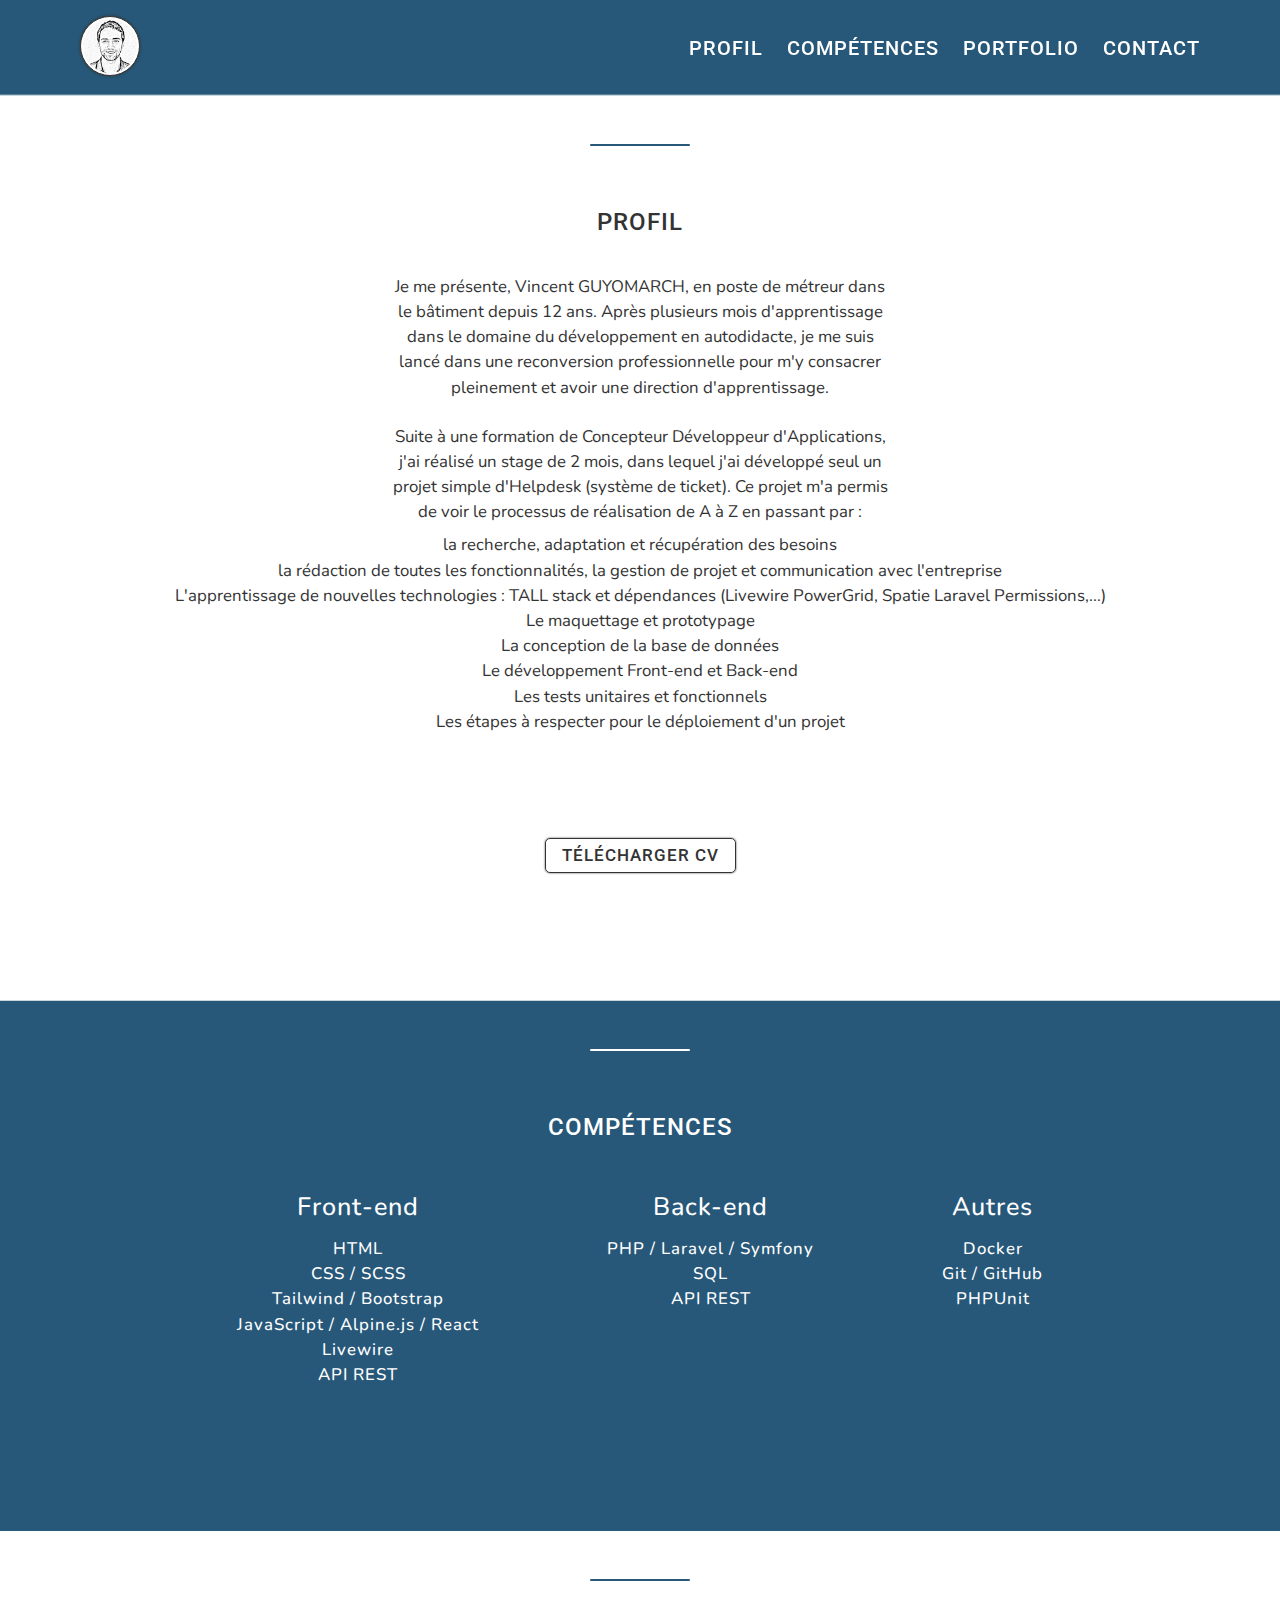
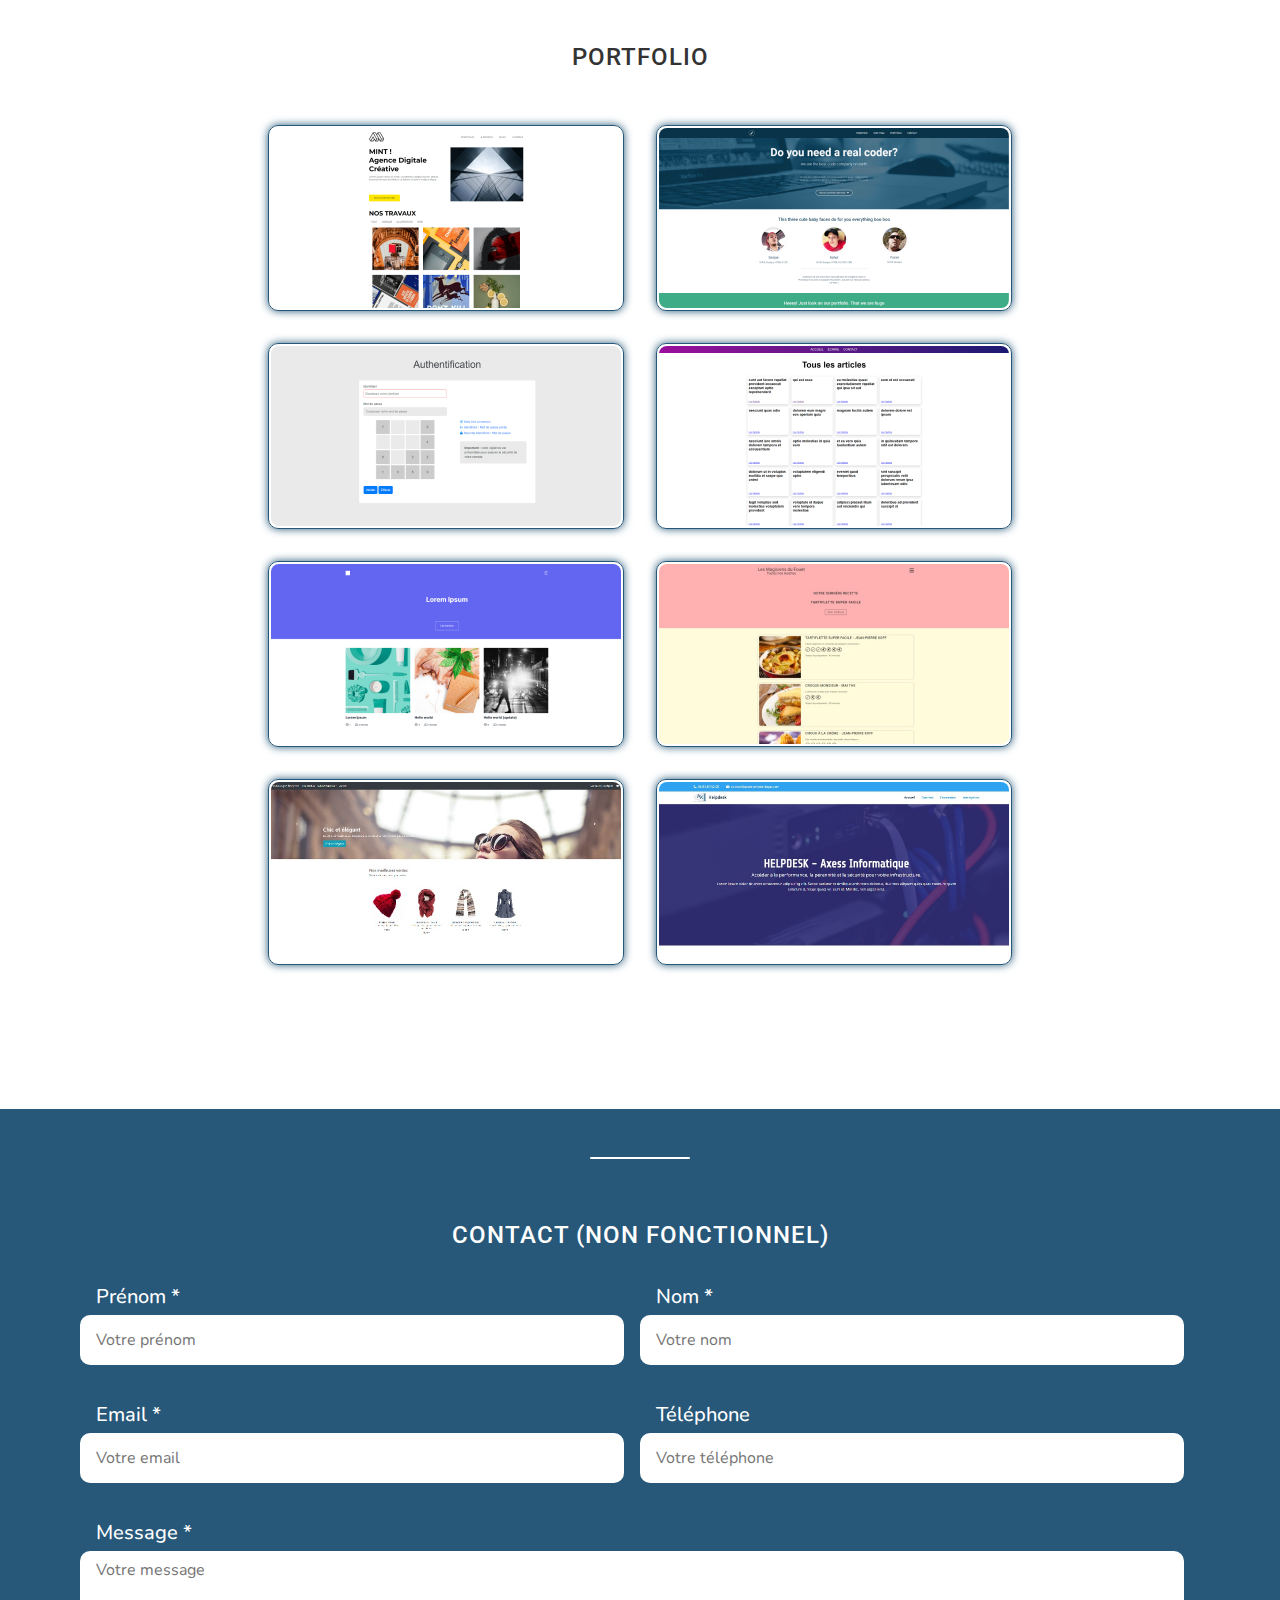
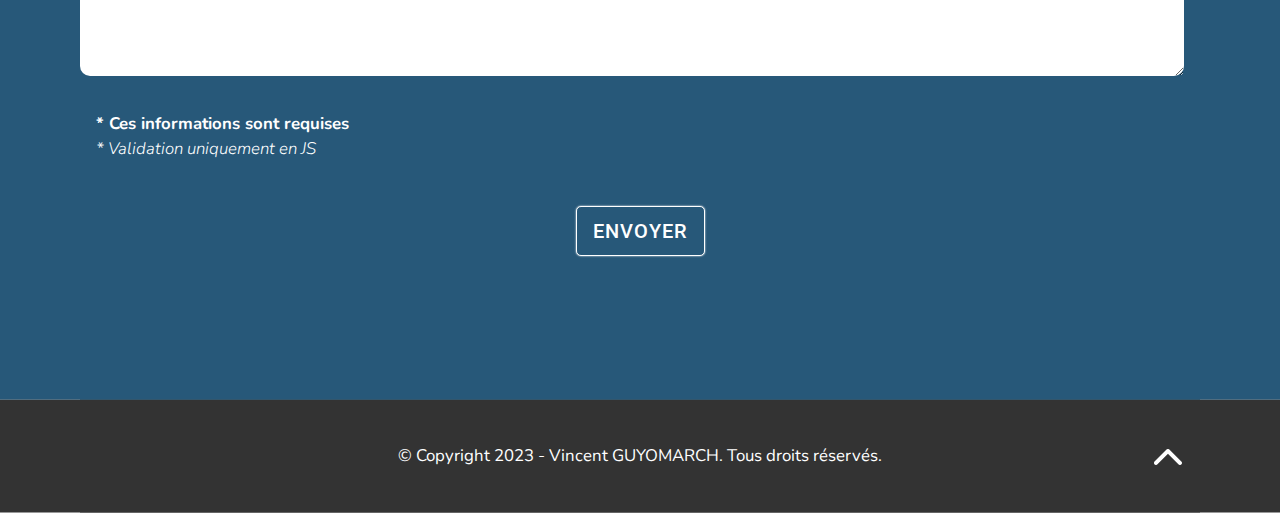
==== commit 2e737d41: "update profil" ====
--- a/index.html
+++ b/index.html
@@ -35,7 +35,7 @@
             </p>
 
             <p>
-            Actuellement en formation de Concepteur Développeur d'Applications (en disponibilité le temps de la formation), j'ai réalisé un stage de 2 mois, dans lequel j'ai développé seul un projet simple d'Helpdesk (système de ticket).
+            Suite à une formation de Concepteur Développeur d'Applications, j'ai réalisé un stage de 2 mois, dans lequel j'ai développé seul un projet simple d'Helpdesk (système de ticket).
             Ce projet m'a permis de voir le processus de réalisation de A à Z en passant par :
                 <ul>
                     <li>la recherche, adaptation et récupération des besoins</li>
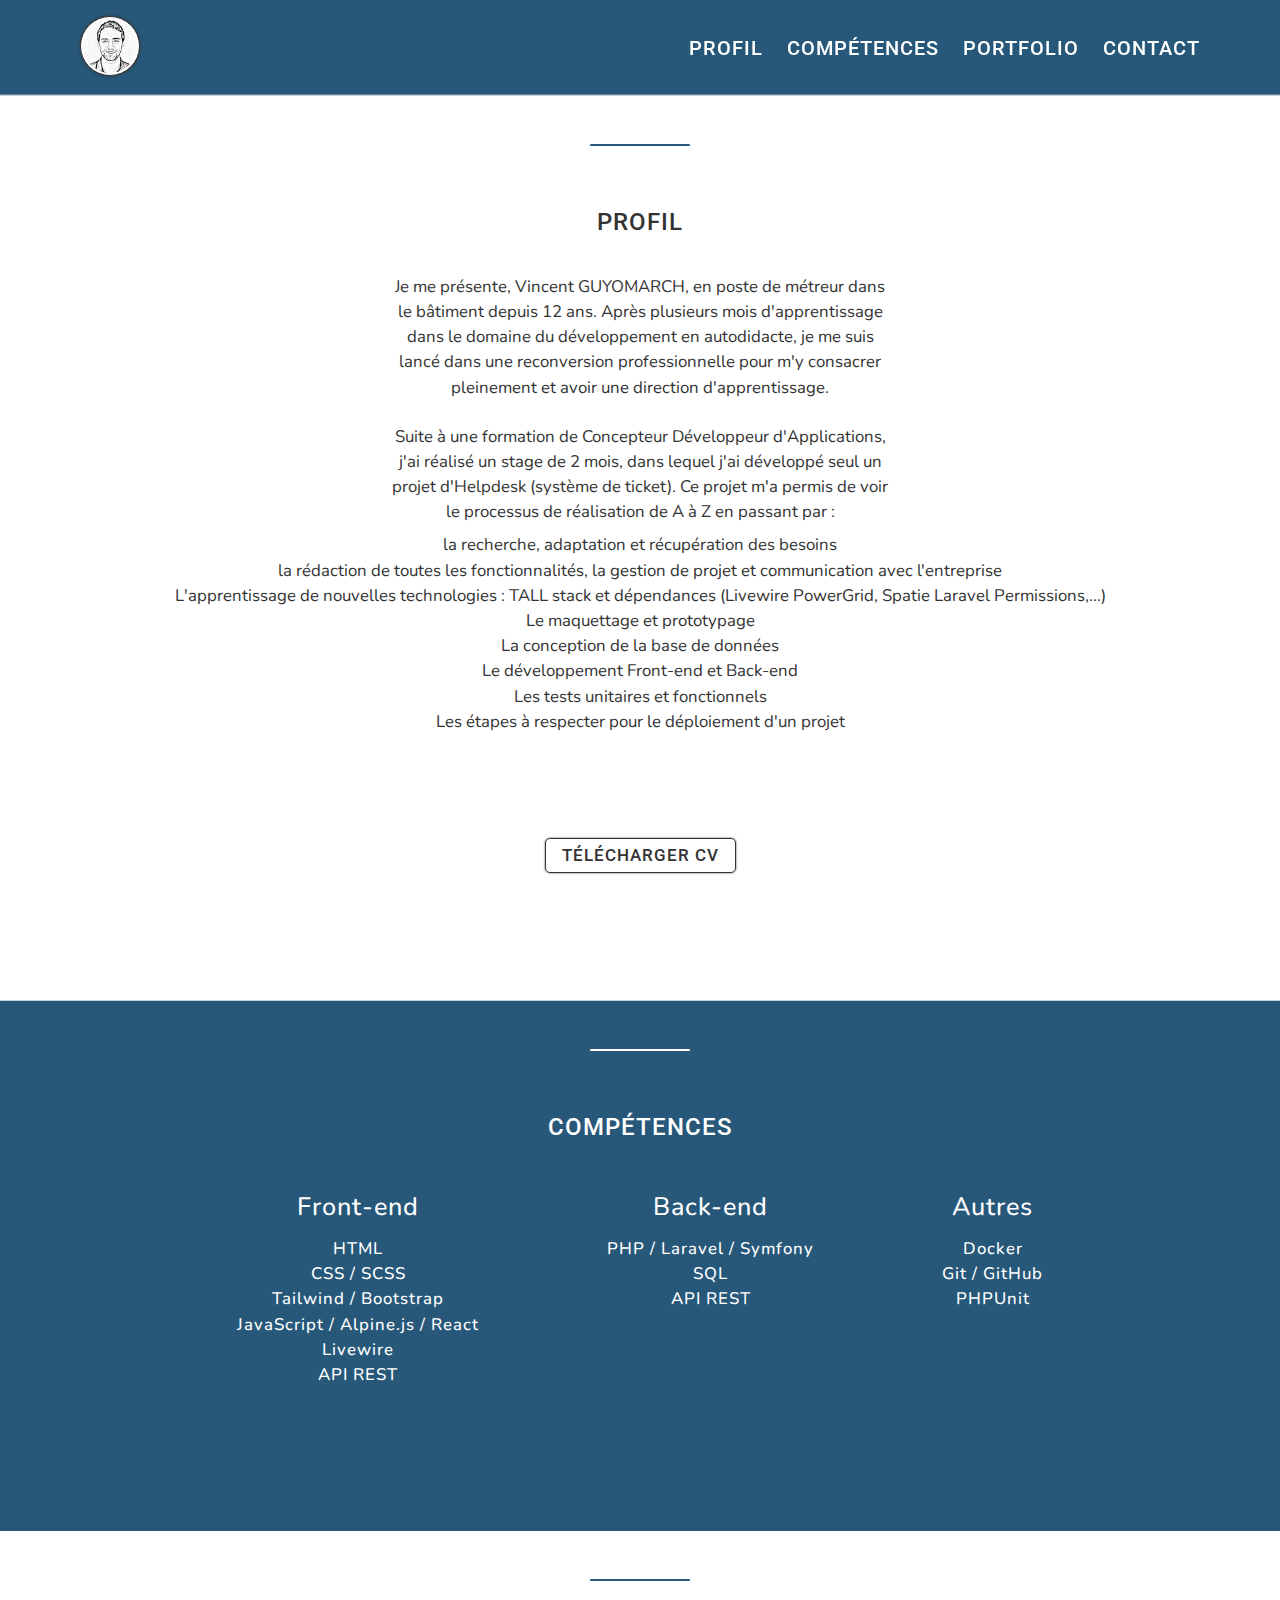
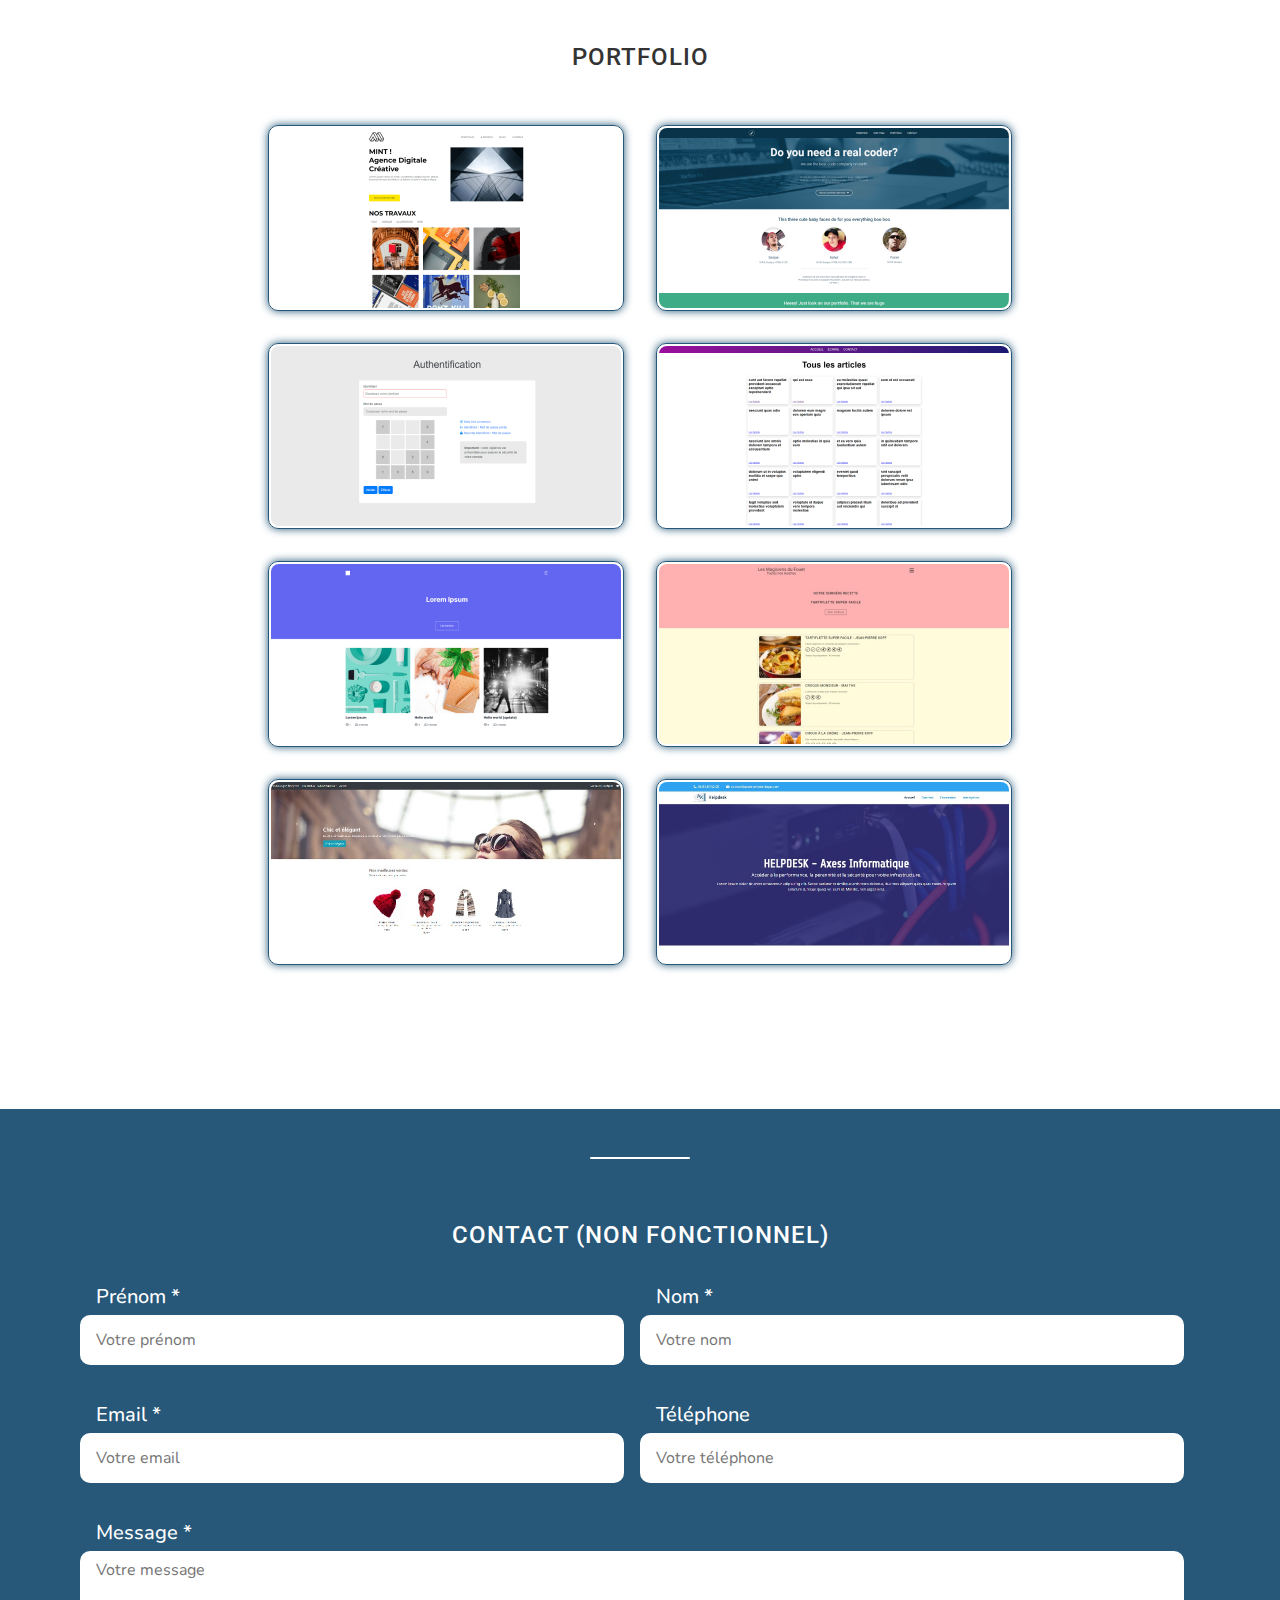
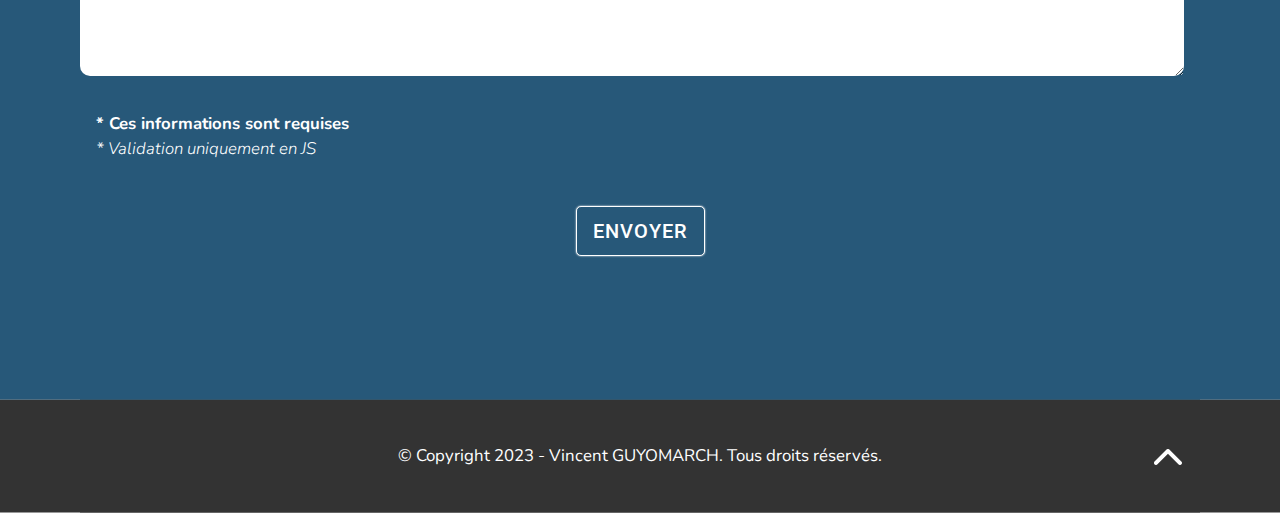
==== commit 80ec6978: "update cv" ====
--- a/index.html
+++ b/index.html
@@ -35,7 +35,7 @@
             </p>
 
             <p>
-            Suite à une formation de Concepteur Développeur d'Applications, j'ai réalisé un stage de 2 mois, dans lequel j'ai développé seul un projet simple d'Helpdesk (système de ticket).
+            Suite à une formation de Concepteur Développeur d'Applications, j'ai réalisé un stage de 2 mois, dans lequel j'ai développé seul un projet d'Helpdesk (système de ticket).
             Ce projet m'a permis de voir le processus de réalisation de A à Z en passant par :
                 <ul>
                     <li>la recherche, adaptation et récupération des besoins</li>
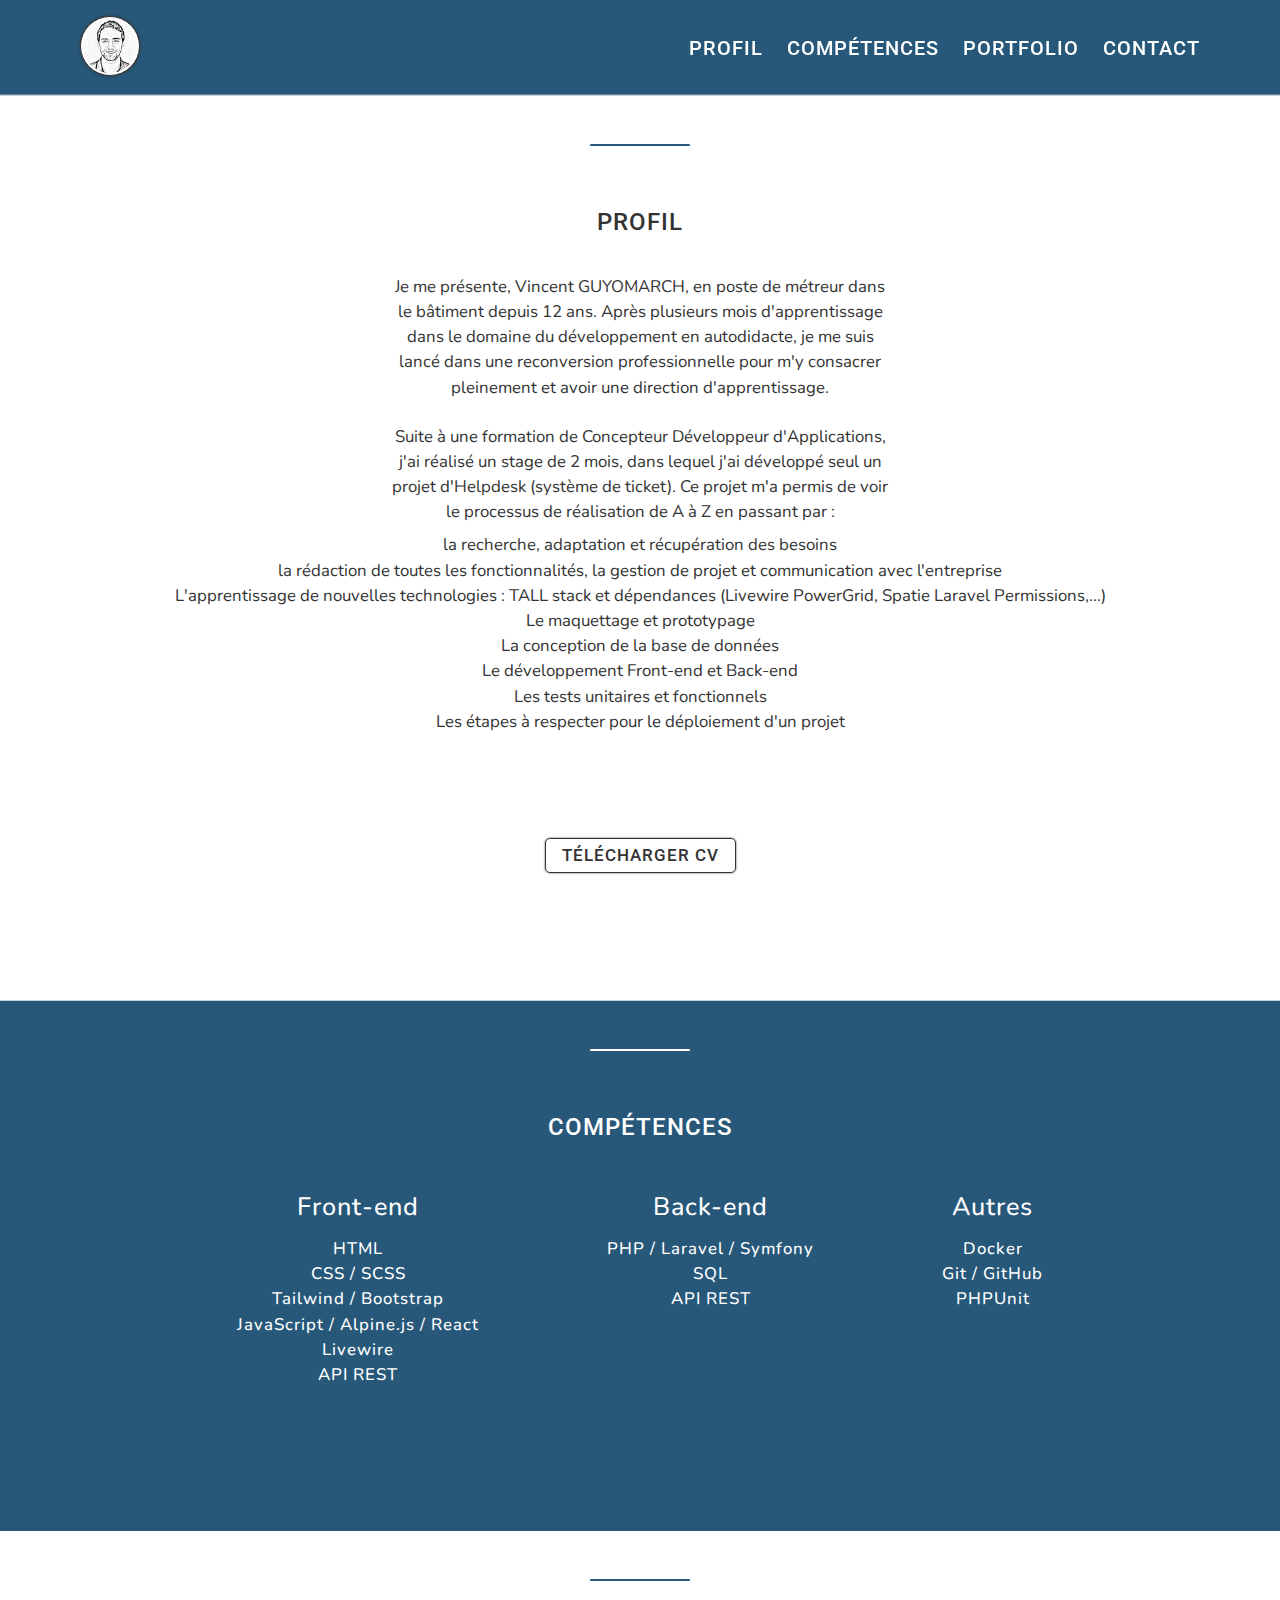
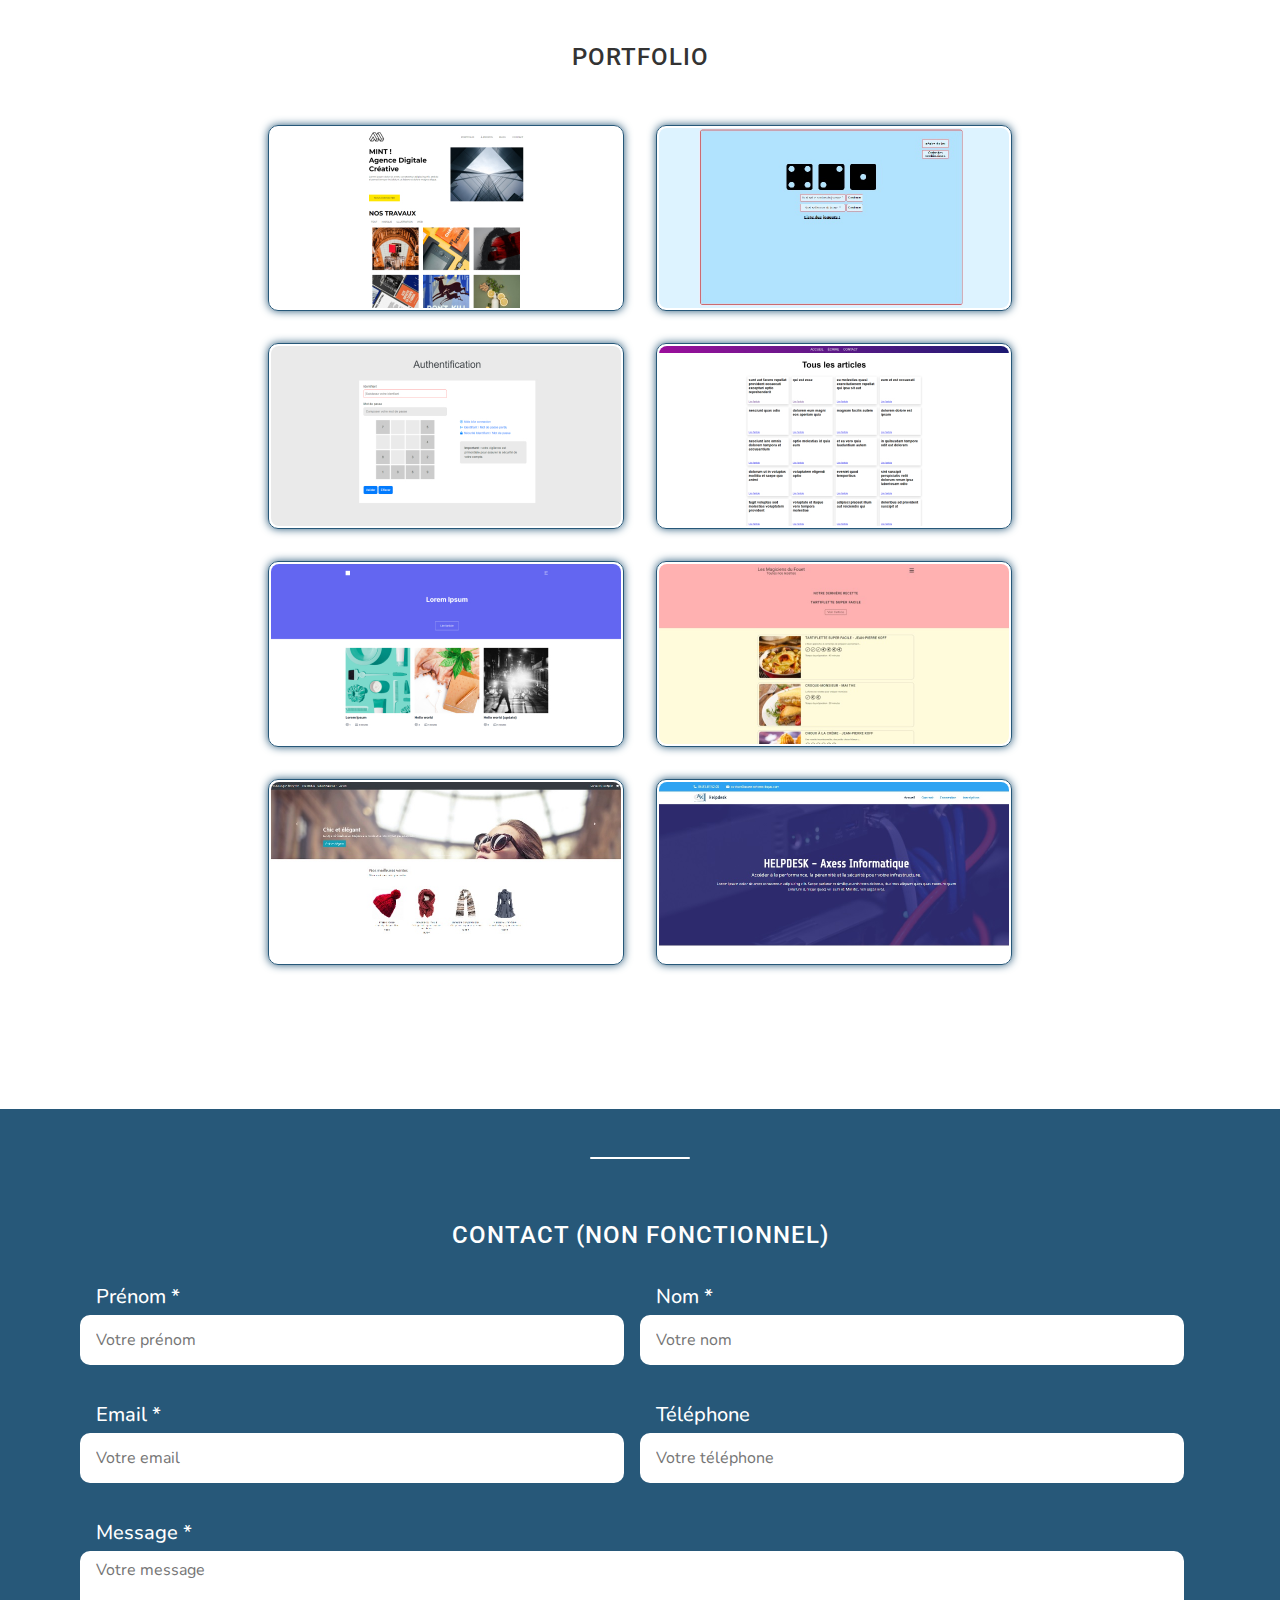
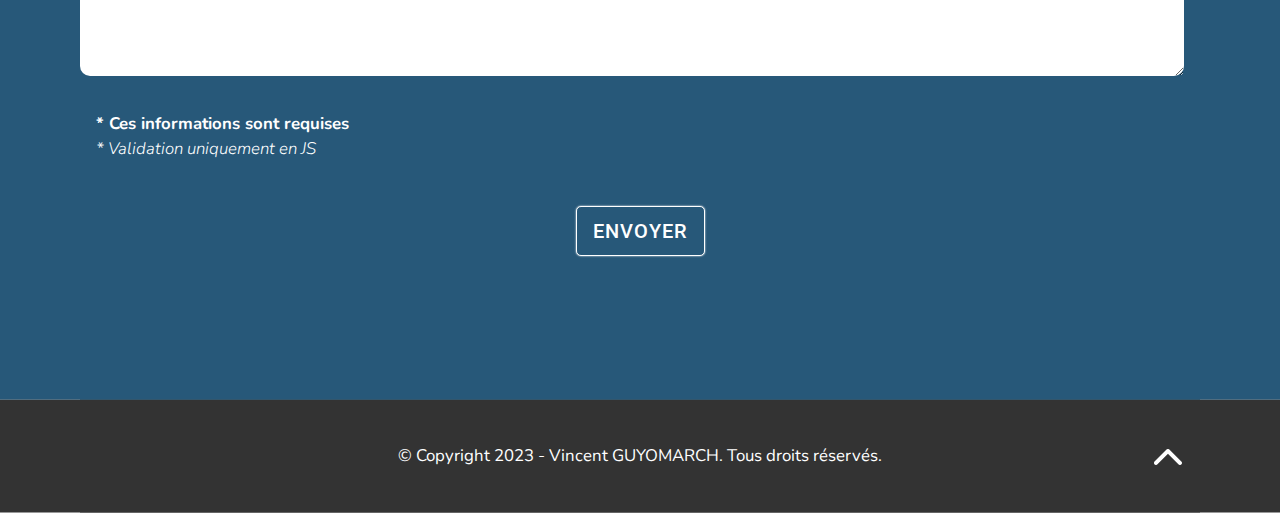
==== commit 15044252: "add 421" ====
--- a/index.html
+++ b/index.html
@@ -99,10 +99,11 @@
                 </article>
                 
                 <article>
-                    <img src="assets/images/codeCompany.jpg" alt="Code company">
-                    <div class="overlay">
-                        <p>Bootstrap</p>
-                        <a href="https://vinyug.github.io/tp-Code_Company/" target="_blank">Visiter</a>
+                    <img src="assets/images/game_421.jpg" alt="421">
+                    <div class="overlay">
+                        <p>JS<br>
+                        Projet réalisé avant formation</p>
+                        <a href="https://vinyug.github.io/game_421/" target="_blank">Visiter</a>
                     </div>
                 </article>
                 
@@ -155,7 +156,7 @@
                     <div class="overlay">
                         <p>
                         TALL stack <br>
-                        (déploiement à venir)
+                        (Déployé mais plus complet sur GitHub)
                         </p>
                         <a href="https://github.com/Vinyug/helpdesk" target="_blank">GitHub</a>
                     </div>
